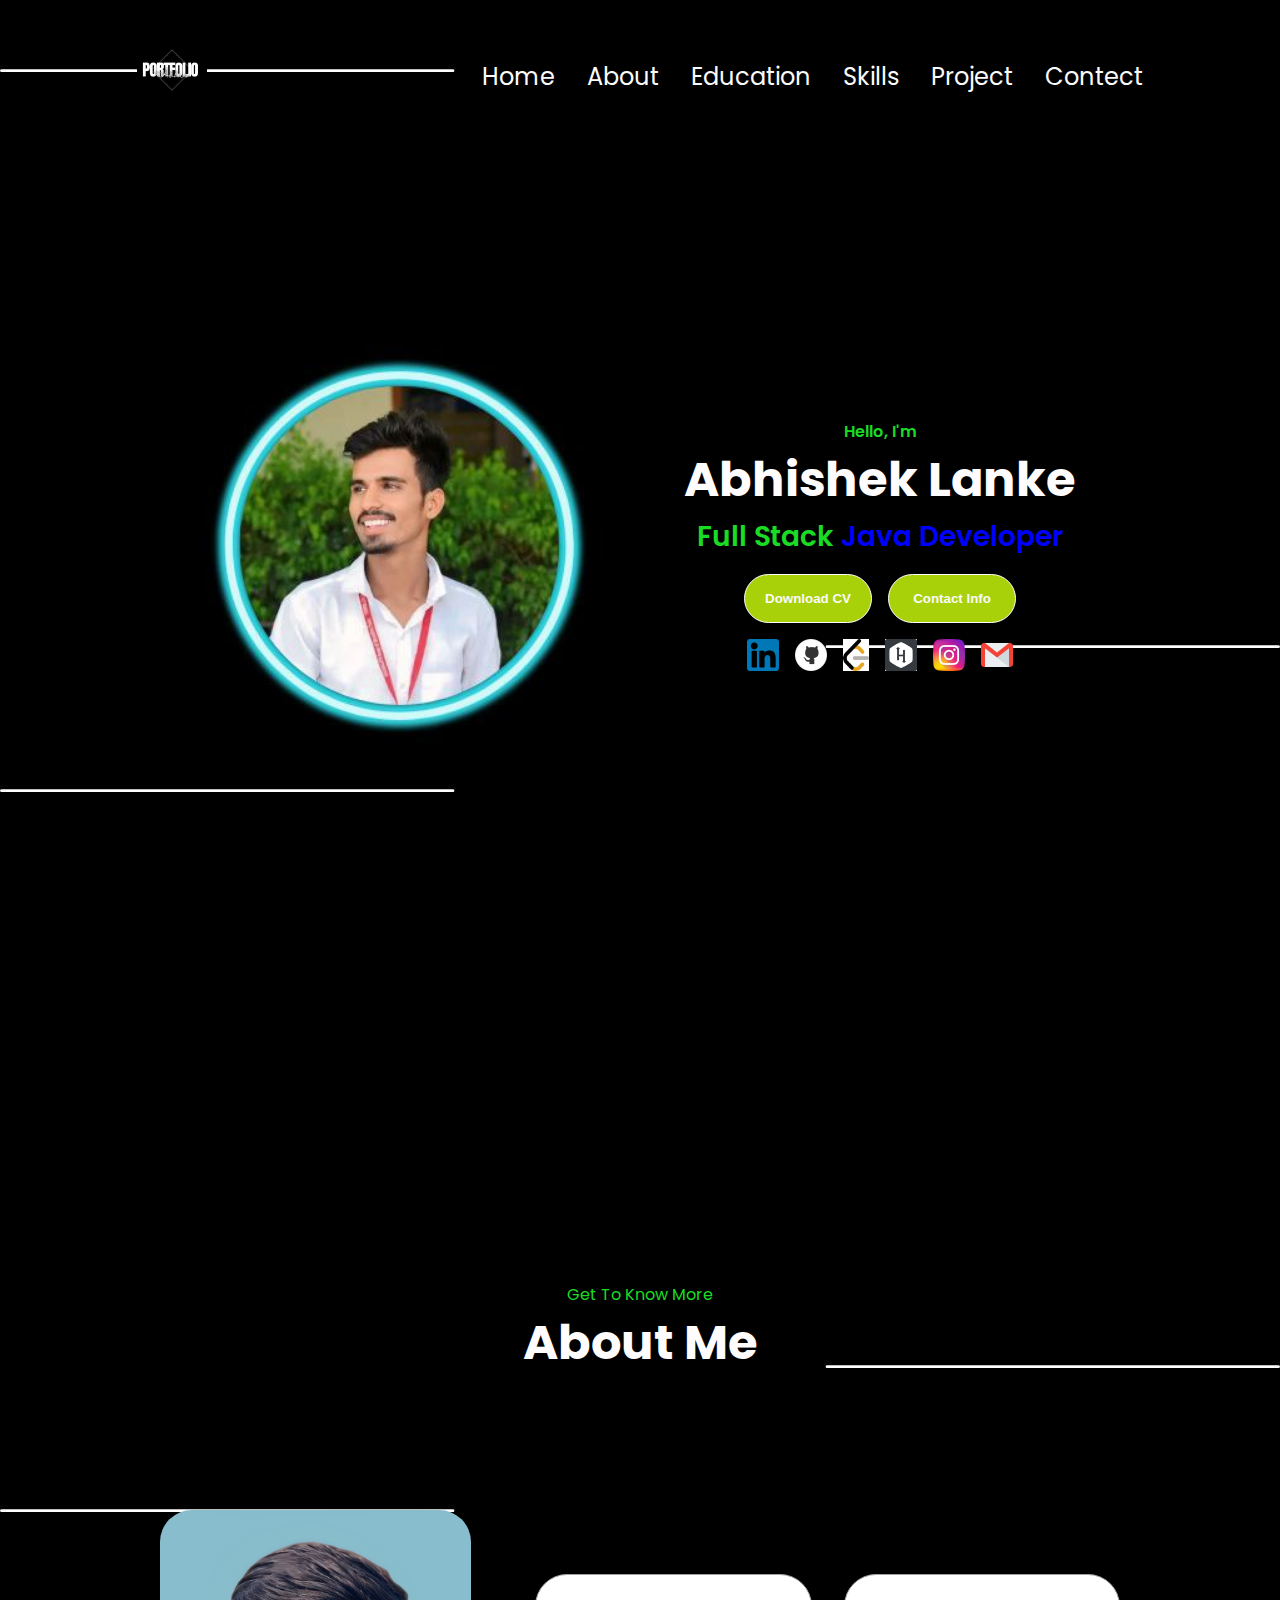
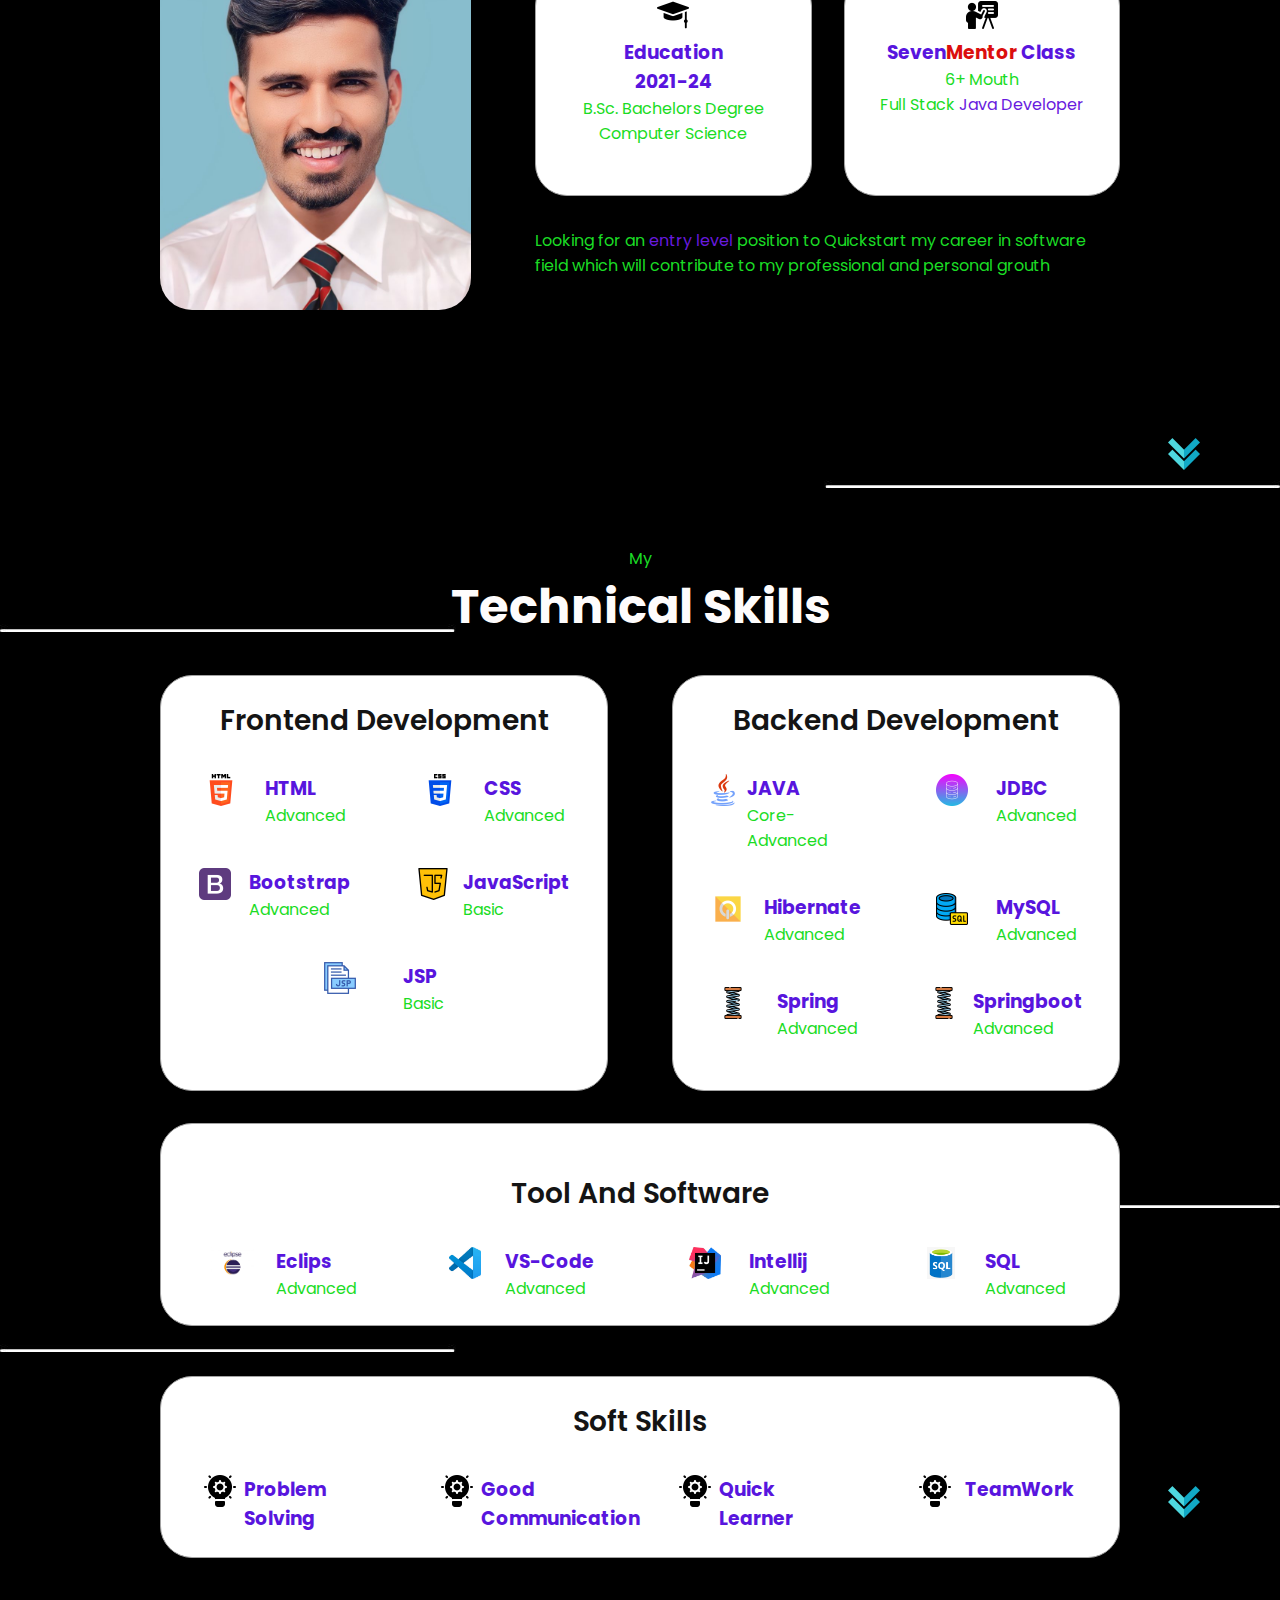
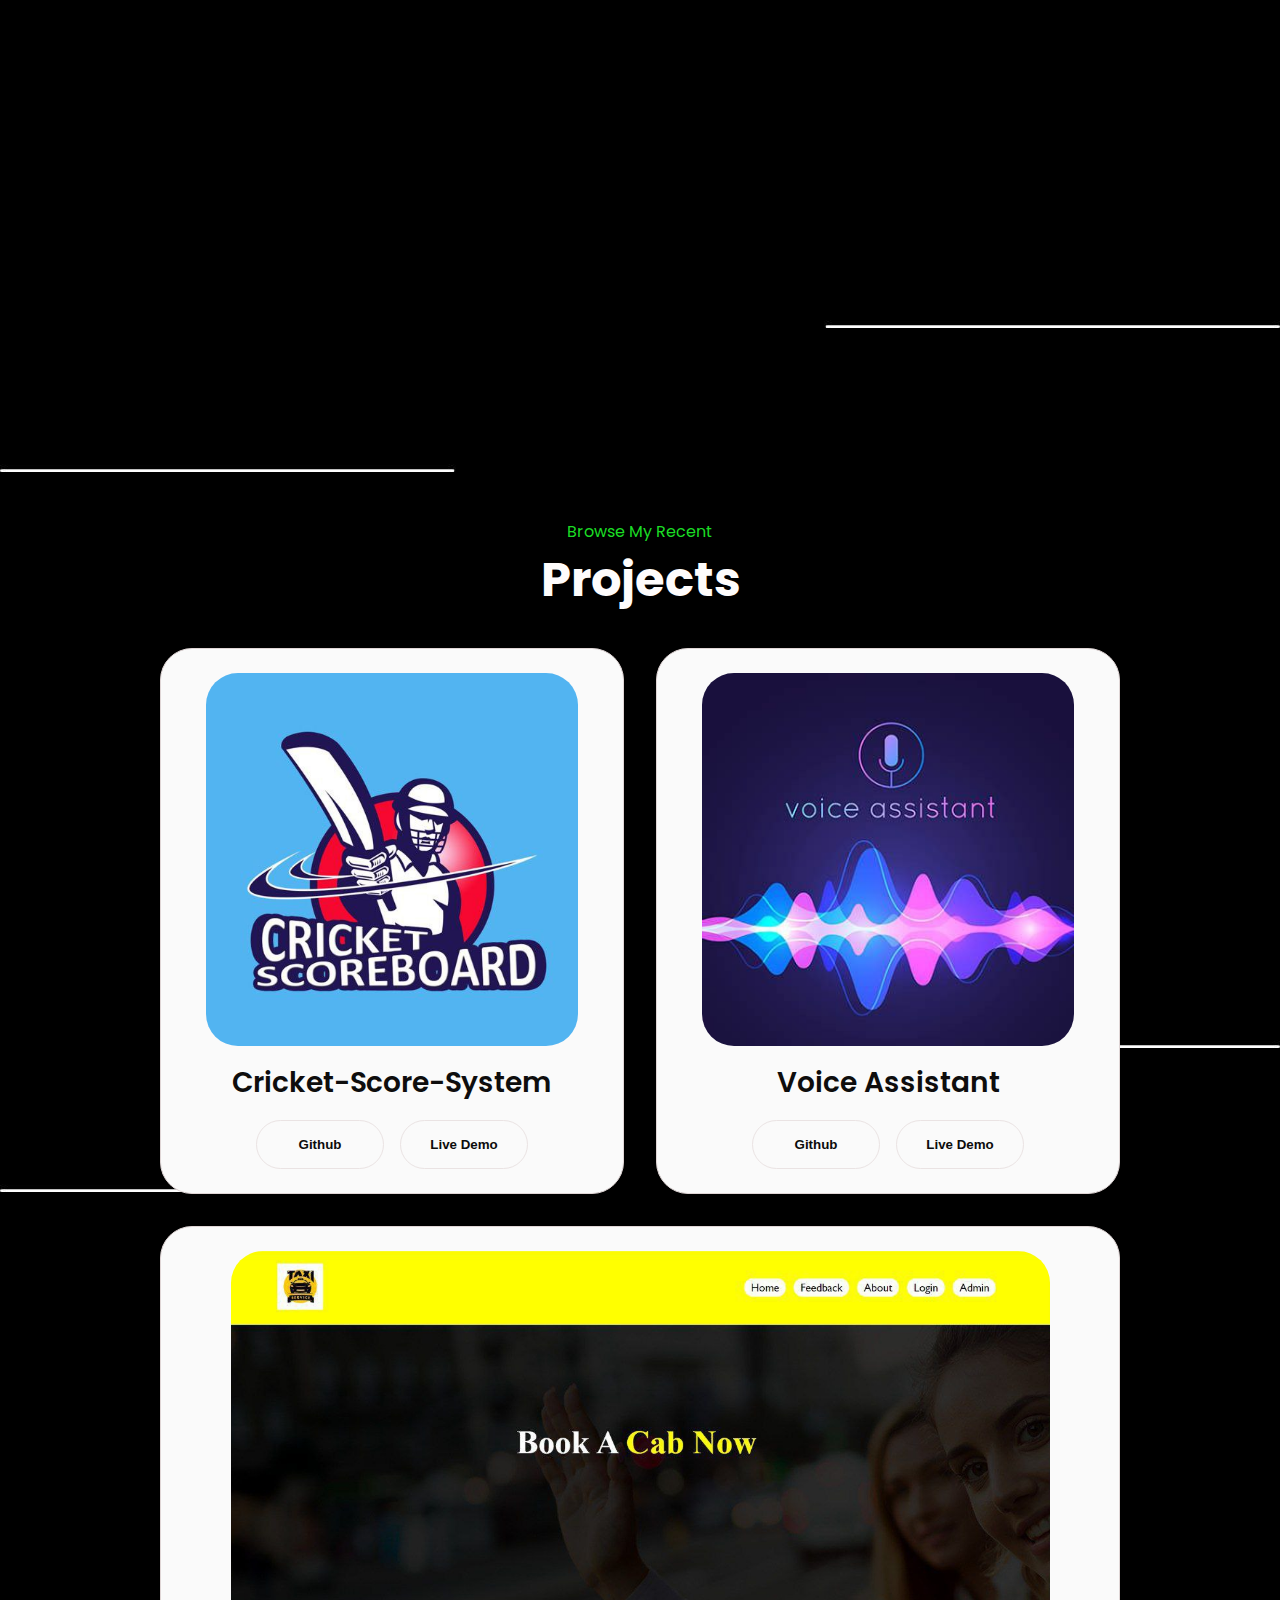
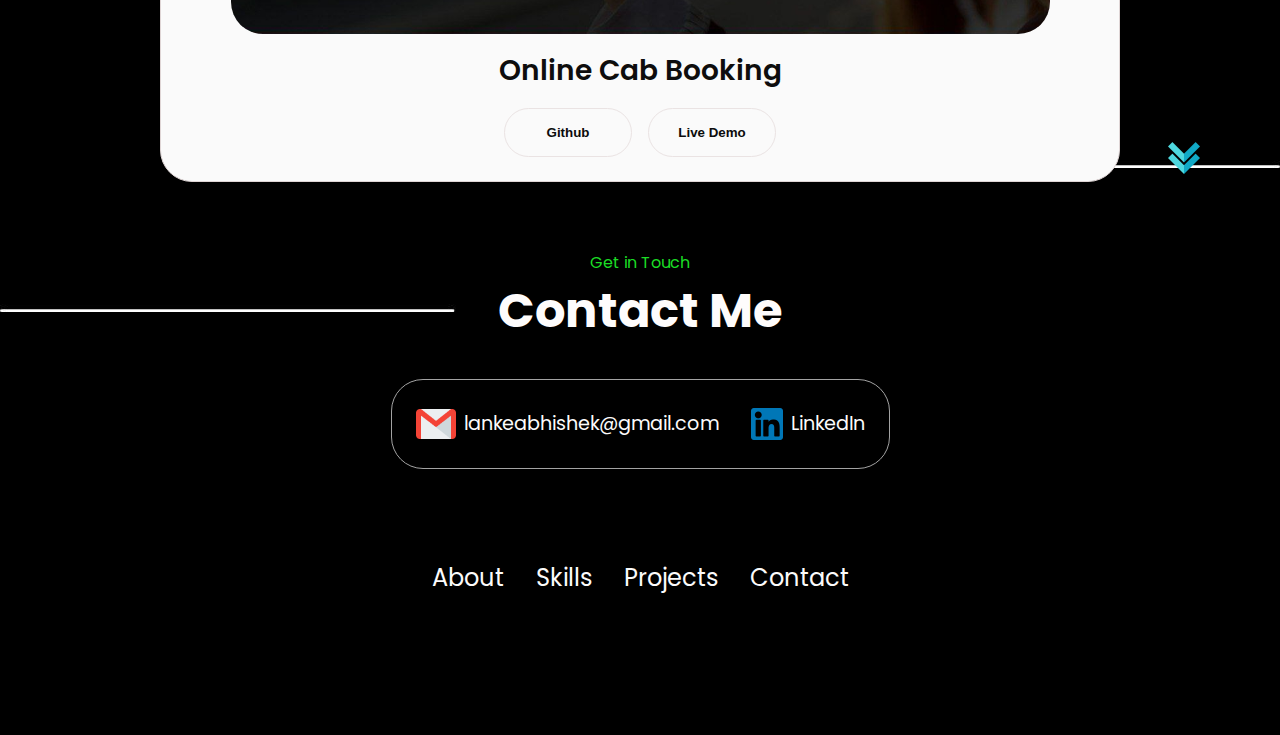
==== index.html @ 47c34262 "Add files via upload" ====
<!DOCTYPE html>
<html lang="en">
<head>
    <meta charset="UTF-8" />
    <meta name="viewport" content="width=device-width, initial-scale=1.0">
    <link rel="stylesheet" href="style.css" />
    <link rel="stylesheet" href="style2.css" />
    <link rel="shortcut icon" href="./assets/logo.jpg" type="img/x-icon">
    <title>Abhishek Lanke Portfolio</title>

</head>
<body>
    <nav id="desktop-nav">
        <div class="logo"><a href="#" id="logo"><img src="./assets/logo.jpg" width="70px"></a></div>
        <div>
          <ul class="nav-links">
            <li><a href="#home">Home</a></li>
            <li><a href="#about">About</a></li>
            <li><a href="#about">Education</a></li>
            <li><a href="#experience">Skills</a></li>
            <li><a href="#projects">Project</a></li>
            <li><a href="#contact">Contect</a></li>
          </ul>
        </div>
      </nav>
      <nav id="hamburger-nav">
        <div class="logo"><a href="#" id="logo"><img src="./assets/logo.jpg" width="70px"></a></div>
        <div class="hamburger-menu">
          <div class="hamburger-icon" onclick="toggleMenu()">
            <span></span>
            <span></span>
            <span></span>
          </div>
          <div class="menu-links">
            <li><a href="#about" onclick="toggleMenu()">About</a></li>
            <li><a href="#experience" onclick="toggleMenu()">Education</a></li>
            <li><a href="#experience" onclick="toggleMenu()">Skills</a></li>
            <li><a href="#projects" onclick="toggleMenu()">Project</a></li>
            <li><a href="#contact" onclick="toggleMenu()">Contect</a></li>
          </div>
        </div>
      </nav>
      <section id="profile">
        <div class="section__pic-container">
          <img src="./assets/abhi.jpg" alt="Abhishek profile picture" />
        </div>
        <div class="section__text">
          <p class="section__text__p1">Hello, I'm</p>
          <h1 class="title">Abhishek Lanke</h1>
          <p class="section__text__p2">Full Stack <span style="color: rgb(0, 0, 255);">Java Developer</span></p>
          <div class="btn-container">
            <button class="btn btn-color-1" onclick="window.open('./assets/AbhishekLankeResume.pdf')">Download CV </button>
            <button class="btn btn-color-1" onclick="location.href='./#contact'">Contact Info</button>
          </div>
          <div id="socials-container">
            <img src="./assets/linkedin.png" alt="My LinkedIn profile" class="icon" onclick="window.open('https://linkedin.com/in/abhisheklanke', '_blank');"/>
            <img src="./assets/github.png" alt="My Github profile" class="icon" onclick="window.open('https://github.com/Abhilanke', '_blank');"/>
            <img src="./assets/leed.png" alt="My Leedcode profile" class="icon" onclick="window.open('https://leetcode.com/u/Abhi_l_a_n_k_e/', '_blank');" />
            <img src="./assets/hecker.png" alt="My HeckerRank profile" class="icon" onclick="window.open('https://www.hackerrank.com/profile/lankeabhishek201', '_blank');"/>
            <img src="./assets/instagram.png" alt="My Instagram profile" class="icon" onclick="window.open('https://www.instagram.com/abhi_l_a_n_k_e', '_blank');" />
            <img src="./assets/gmail.png" alt="My Email profile" class="icon"onclick="window.open('https://mail.google.com/', '_blank');"/>
          </div>
        </div>
      </section>
      <br><br><br><br><br><br><br><br><br><br>
      <section id="about">
        <p class="section__text__p1">Get To Know More</p>
        <h1 class="title">About Me</h1>
        <div class="section-container">
          <div class="section__pic-container">
            <img
              src="./assets/profile2.jpg"
              alt="Profile picture"
              class="about-pic"
            />
          </div>
          <div class="about-details-container">
            <div class="about-containers">
              <div class="details-container">
                <img
                  src="./assets/collage.png"
                  alt="Experience icon"
                  class="icon"
                />
                <h3>Education <br>2021-24</h3>
                <p>B.Sc. Bachelors Degree<br>Computer Science</p>
                <br>
              </div>
              <div class="details-container">
                <img
                  src="./assets/class.png"
                  alt="Education icon"
                  class="icon"
                />
                <h3>Seven<span style="color: #db0e0e;">Mentor</span> Class</h3>
                <p>6+ Mouth<br />Full Stack <span style="color: #681ade;">Java Developer</span></p>
              </div>
            </div>
            <div class="text-container">
              <p>
                Looking for an <span style="color: #681ade;">entry level </span>position to Quickstart my career in software field which will
                contribute to my professional and personal grouth
              </p>
            </div>
          </div>
        </div>
        <img
          src="./assets/down-chevron.png"
          alt="Arrow icon"
          class="icon arrow"
          onclick="location.href='./#experience'"
        />
      </section>
      <section id="experience">
        <p class="section__text__p1">My</p>
        <h1 class="title">Technical Skills</h1>
        <div class="experience-details-container">
          <div class="about-containers">
            <div class="details-container">
              <h2 class="experience-sub-title">Frontend Development</h2>
              <div class="article-container">
                <article>
                  <img
                    src="./assets/html-5.png"
                    alt="Experience icon"
                    class="icon"
                  />
                  <div>
                    <h3>HTML</h3>
                    <p>Advanced</p>
                  </div>
                </article>
                <article>
                  <img
                    src="./assets/css-3.png"
                    alt="Experience icon"
                    class="icon"
                  />
                  <div>
                    <h3>CSS</h3>
                    <p>Advanced</p>
                  </div>
                </article>
                <article>
                  <img
                    src="./assets/bootstrap.png"
                    alt="Experience icon"
                    class="icon"
                  />
                  <div>
                    <h3>Bootstrap</h3>
                    <p>Advanced</p>
                  </div>
                </article>
                <article>
                  <img
                    src="./assets/java-script.png"
                    alt="Experience icon"
                    class="icon"
                  />
                  <div>
                    <h3>JavaScript</h3>
                    <p>Basic</p>
                  </div>
                </article>
                <article>
                  <img
                    src="./assets/jsp.png"
                    alt="Experience icon"
                    class="icon"
                  />
                  <div>
                    <h3>JSP</h3>
                    <p>Basic</p>
                  </div>
                </article>
              </div>
              <br><br>
            </div>
            <br><br><br><br><br><br>
            
            <div class="details-container">
              <h2 class="experience-sub-title">Backend Development</h2>
              <div class="article-container">
                <article>
                  <img
                    src="./assets/java.png"
                    alt="Experience icon"
                    class="icon"
                  />
                  <div>
                    <h3>JAVA</h3>
                    <p>Core-Advanced</p>
                  </div>
                </article>
                <article>
                  <img
                    src="./assets/jdbc.png"
                    alt="Experience icon"
                    class="icon"
                  />
                  <div>
                    <h3>JDBC</h3>
                    <p>Advanced</p>
                  </div>
                </article>
                <article>
                  <img
                    src="./assets/hibernet.png"
                    alt="Experience icon"
                    class="icon"
                  />
                  <div>
                    <h3>Hibernate</h3>
                    <p>Advanced</p>
                  </div>
                </article>
                <article>
                  <img
                    src="./assets/database.png"
                    alt="Experience icon"
                    class="icon"
                  />
                  <div>
                    <h3>MySQL</h3>
                    <p>Advanced</p>
                  </div>
                </article>
                <article>
                  <img
                    src="./assets/spring (1).png"
                    alt="Experience icon"
                    class="icon"
                  />
                  <div>
                    <h3>Spring</h3>
                    <p>Advanced</p>
                  </div>
                </article>
                <article>
                  <img
                    src="./assets/spring (1).png"
                    alt="Experience icon"
                    class="icon"
                  />
                  <div>
                    <h3>Springboot</h3>
                    <p>Advanced</p>
                  </div>
                </article>
              </div>
            </div>
          </div>
        </div>
        
        <div class="details-container">
          <br>
          <h2 class="experience-sub-title">Tool And Software</h2>
          <div class="article-container">
            <article>
              <img
                src="./assets/eclipse5466.png"
                alt="Experience icon"
                class="icon"
              />
              <div>
                <h3>Eclips</h3>
                <p>Advanced</p>
              </div>
            </article>
            <article>
              <img
                src="./assets/vscode.png"
                alt="Experience icon"
                class="icon"
              />
              <div>
                <h3>VS-Code</h3>
                <p>Advanced</p>
              </div>
            </article>
            <article>
              <img
                src="./assets/Intellij.png"
                alt="Experience icon"
                class="icon"
              />
              <div>
                <h3>Intellij</h3>
                <p>Advanced</p>
              </div>
            </article>
            <article>
              <img
                src="./assets/sqllogo.png"
                alt="Experience icon"
                class="icon"
              />
              <div>
                <h3>SQL</h3>
                <p>Advanced</p>
              </div>
            </article>
          </div>
        </div>
        <br>
        <br>
        <div class="details-container">
          <h2 class="experience-sub-title">Soft Skills</h2>
          <div class="article-container">
            <article>
              <img
              src="./assets/solution.png"
              alt="Experience icon"
              class="icon"
            />
              <div>
                <h3>Problem Solving</h3>
                
              </div>
            </article>
            <article>
              <img
              src="./assets/solution.png"
              alt="Experience icon"
              class="icon"
            />
              <div>
                <h3>Good Communication</h3>
                
              </div>
            </article>
            <article>
              <img
              src="./assets/solution.png"
              alt="Experience icon"
              class="icon"
            />
              <div>
                <h3>Quick Learner</h3>
                
              </div>
            </article>
            <article>
              <img
              src="./assets/solution.png"
              alt="Experience icon"
              class="icon"
            />
              <div>
                <h3>TeamWork</h3>
               
              </div>
            </article>
          </div>
        </div>
      </div>
    </div>
    <img
          src="./assets/down-chevron.png"
          alt="Arrow icon"
          class="icon arrow"
          onclick="location.href='./#projects'"
        />
      </section>
      <br><br><br>
      <section id="projects">
        <br><br><br><br><br><br><br><br><br><br><br><br><br><br><br><br><br><br>
        <p class="section__text__p1">Browse My Recent</p>
        <h1 class="title">Projects</h1>
        <div class="experience-details-container">
          <div class="about-containers">
            <div class="details-container color-container">
              <div class="article-container">
                <img
                  src="./assets/cricket.png"
                  alt="Project 1"
                  class="project-img"
                />
              </div>
              <h2 class="experience-sub-title project-title">Cricket-Score-System</h2>
              <div class="btn-container">
                <button
                  class="btn btn-color-2 project-btn"
                  onclick="location.href='https://github.com/Abhilanke/Cricket-Score-System'"
                >
                  Github
                </button>
                <button
                  class="btn btn-color-2 project-btn"
                  onclick="location.href='https://github.com/Abhilanke/Cricket-Score-System'"
                >
                  Live Demo
                </button>
              </div>
            </div>
            <div class="details-container color-container">
              <div class="article-container">
                <img
                  src="./assets/assistance.png"
                  alt="Project 2"
                  class="project-img"
                />
              </div>
              <h2 class="experience-sub-title project-title">Voice Assistant</h2>
              <div class="btn-container">
                <button
                  class="btn btn-color-2 project-btn"
                  onclick="location.href='https://github.com/Abhilanke/Voice-Assistance-Project'"
                >
                  Github
                </button>
                <button
                  class="btn btn-color-2 project-btn"
                  onclick="location.href='https://github.com/Abhilanke/Voice-Assistance-Project'"
                >
                  Live Demo
                </button>
              </div>
            </div>
            <div class="details-container color-container">
              <div class="article-container">
                <img
                  src="./assets/cab.png"
                  alt="Project 3"
                  class="project-img"
                />
              </div>
              <h2 class="experience-sub-title project-title">Online Cab Booking</h2>
              <div class="btn-container">
                <button
                  class="btn btn-color-2 project-btn"
                  onclick="location.href='https://github.com/Abhilanke/onlinecabbooking'"
                >
                  Github
                </button>
                <button
                  class="btn btn-color-2 project-btn"
                  onclick="location.href='https://abhilanke.github.io/onlinecabbooking/'"
                >
                  Live Demo
                </button>
              </div>
            </div>
          </div>
        </div>
        <img
          src="./assets/down-chevron.png"
          alt="Arrow icon"
          class="icon arrow"
          onclick="location.href='./#contact'"
        />
      </section>
      <section id="contact">
        <p class="section__text__p1">Get in Touch</p>
        <h1 class="title">Contact Me</h1>
        <div class="contact-info-upper-container">
          <div class="contact-info-container">
            <img
              src="./assets/gmail.png"
              alt="Email icon"
              class="icon contact-icon email-icon"
            />
            <p><a href="mailto:lankeabhishek@gmail.com">lankeabhishek@gmail.com</a></p>
          </div>
          <div class="contact-info-container">
            <img
              src="./assets/linkedin.png"
              alt="LinkedIn icon"
              class="icon contact-icon"
            />
            <p><a href="https://linkedin.com/in/abhisheklanke" target="_blank">LinkedIn</a></p>
          </div>
        </div>
      </section>
      <footer>
        <nav>
          <div class="nav-links-container">
            <ul class="nav-links">
              <li><a href="#about">About</a></li>
              <li><a href="#experience">Skills</a></li>
              <li><a href="#projects">Projects</a></li>
              <li><a href="#contact">Contact</a></li>
            </ul>
          </div>
        </nav>
      </footer>
      <script src="script.js"></script>

    
</body>
</html>
---- style.css ----
/* GENERAL */

@import url("https://fonts.googleapis.com/css2?family=Poppins:wght@300;400;500;600&display=swap");

* {
  margin: 0;
  padding: 0;
}

body {
  font-family: "Poppins", sans-serif;
  background-image: url("/assets/first.jpg");
 
}

html {
  scroll-behavior: smooth;
}

p {
  color: rgb(27, 220, 37);
}
h3{
  color: rgb(88, 21, 222);
}
/* TRANSITION */

a,
.btn {
  transition: all 300ms ease;
}

/* DESKTOP NAV */

nav,
.nav-links {
  display: flex;
}

nav {
  justify-content: space-around;
  align-items: center;
  height: 17vh;
}

.nav-links {
  gap: 2rem;
  list-style: none;
  font-size: 1.5rem;
}

a {
  color: rgb(252, 251, 251);
  text-decoration: none;
  text-decoration-color: white;
}

a:hover {
  color: rgb(204, 238, 14);
  text-decoration: underline;
  text-underline-offset: 1rem;
  text-decoration-color: rgb(220, 216, 216);
}

.logo {
  font-size: 2rem;
}

.logo:hover {
  cursor: default;
}

/* HAMBURGER MENU */

#hamburger-nav {
  display: none;
}

.hamburger-menu {
  position: relative;
  display: inline-block;
}

.hamburger-icon {
  display: flex;
  flex-direction: column;
  justify-content: space-between;
  height: 24px;
  width: 30px;
  cursor: pointer;
}

.hamburger-icon span {
  width: 100%;
  height: 2px;
  background-color: rgb(252, 248, 248);
  transition: all 0.3 ease-in-out;
}

.menu-links {
  position: absolute;
  top: 100%;
  right: 0;
  background-color: white;
  width: fit-content;
  max-height: 0;
  overflow: hidden;
  transition: all 0.3 ease-in-out;
}

.menu-links a {
  display: block;
  padding: 10px;
  text-align: center;
  font-size: 1.5rem;
  color: rgb(18, 18, 18);
  text-decoration: none;
  transition: all 0.3 ease-in-out;
}

.menu-links li {
  list-style: none;
}

.menu-links.open {
  max-height: 300px;
}

.hamburger-icon.open span:first-child {
  transform: rotate(45deg) translate(10px, 5px);
}

.hamburger-icon.open span:nth-child(2) {
  opacity: 0;
}

.hamburger-icon.open span:last-child {
  transform: rotate(-45deg) translate(10px, -5px);
}

.hamburger-icon span:first-child {
  transform: none;
}

.hamburger-icon span:first-child {
  opacity: 1;
}

.hamburger-icon span:first-child {
  transform: none;
}

/* SECTIONS */

section {
  padding-top: 4vh;
  height: 96vh;
  margin: 0 10rem;
  box-sizing: border-box;
  min-height: fit-content;
}

.section-container {
  display: flex;
}

/* PROFILE SECTION */

#profile {
  display: flex;
  justify-content: center;
  gap: 5rem;
  height: 80vh;
}

.section__pic-container {
  display: flex;
  height: 400px;
  width: 400px;
  margin: auto 0;
}

.section__text {
  align-self: center;
  text-align: center;
}

.section__text p {
  font-weight: 600;
}

.section__text__p1 {
  text-align: center;
}

.section__text__p2 {
  font-size: 1.75rem;
  margin-bottom: 1rem;
}

.title {
  font-size: 3rem;
  text-align: center;
  color: #fefcfc;
}

#socials-container {
  display: flex;
  justify-content: center;
  margin-top: 1rem;
  gap: 1rem;
}

/* ICONS */

.icon {
  cursor: pointer;
  height: 2rem;
}

/* BUTTONS */

.btn-container {
  display: flex;
  justify-content: center;
  gap: 1rem;
}

.btn {
  font-weight: 600;
  transition: all 300ms ease;
  padding: 1rem;
  width: 8rem;
  border-radius: 2rem;
}

.btn-color-1,
.btn-color-2 {
  border: rgb(254, 253, 253) 0.1rem solid;
}

.btn-color-1:hover,
.btn-color-2:hover {
  cursor: pointer;
}

.btn-color-1,
.btn-color-2:hover {
  background: rgb(169, 209, 10);
  color: rgb(251, 250, 250);
}

.btn-color-1:hover {
  background: rgb(237, 231, 231);
}

.btn-color-2 {
  background: none;
}

.btn-color-2:hover {
  border: rgb(255, 255, 255) 0.1rem solid;
}

.btn-container {
  gap: 1rem;
}

/* ABOUT SECTION */

#about {
  position: relative;
}

.about-containers {
  gap: 2rem;
  margin-bottom: 2rem;
  margin-top: 2rem;
}

.about-details-container {
  justify-content: center;
  flex-direction: column;
}

.about-containers,
.about-details-container {
  display: flex;
}

.about-pic {
  border-radius: 2rem;
}

.arrow {
  position: absolute;
  right: -5rem;
  bottom: 2.5rem;
}

.details-container {
  padding: 1.5rem;
  flex: 1;
  background: white;
  border-radius: 2rem;
  border: rgb(237, 217, 217) 0.1rem solid;
  border-color: rgb(163, 163, 163);
  text-align: center;
}

.section-container {
  gap: 4rem;
  height: 80%;
}

.section__pic-container {
  height: 400px;
  width: 400px;
  margin: auto 0;
}

/* EXPERIENCE SECTION */

#experience {
  position: relative;
}

.experience-sub-title {
  color: rgb(20, 20, 20);
  font-weight: 600;
  font-size: 1.75rem;
  margin-bottom: 2rem;
}

.experience-details-container {
  display: flex;
  justify-content: center;
  flex-direction: column;
}

.article-container {
  display: flex;
  text-align: initial;
  flex-wrap: wrap;
  flex-direction: row;
  gap: 2.5rem;
  justify-content: space-around;
}

article {
  display: flex;
  width: 10rem;
  justify-content: space-around;
  gap: 0.5rem;
}

article .icon {
  cursor: default;
}

/* PROJECTS SECTION */

#projects {
  position: relative;
}

.color-container {
  border-color: rgb(223, 213, 213);
  background: rgb(250, 250, 250);
}

.project-img {
  border-radius: 2rem;
  width: 90%;
  height: 90%;
}

.project-title {
  margin: 1rem;
  color: rgb(14, 13, 13);
}

.project-btn {
  color: rgb(12, 12, 12);
  border-color: rgb(234, 227, 227);
}

/* CONTACT */

#contact {
  display: flex;
  justify-content: center;
  flex-direction: column;
  height: 70vh;
}

.contact-info-upper-container {
  display: flex;
  justify-content: center;
  border-radius: 2rem;
  border: rgb(244, 237, 237) 0.1rem solid;
  border-color: rgb(163, 163, 163);
  background: (250, 250, 250);
  margin: 2rem auto;
  padding: 0.5rem;
}

.contact-info-container {
  display: flex;
  align-items: center;
  justify-content: center;
  gap: 0.5rem;
  margin: 1rem;
}

.contact-info-container p {
  font-size: larger;
}

.contact-icon {
  cursor: default;
}

.email-icon {
  height: 2.5rem;
}

/* FOOTER SECTION */

footer {
  height: 26vh;
  margin: 0 1rem;
}

footer p {
  text-align: center;
}
---- style2.css ----
@media screen and (max-width: 1400px) {
  #profile {
    height: 83vh;
    margin-bottom: 6rem;
  }
  .about-containers {
    flex-wrap: wrap;
  }
  #contact,
  #projects {
    height: fit-content;
  }
}

@media screen and (max-width: 1200px) {
  #desktop-nav {
    display: none;
  }
  #hamburger-nav {
    display: flex;
  }
  #experience,
  .experience-details-container {
    margin-top: 2rem;
  }
  #profile,
  .section-container {
    display: block;
  }
  .arrow {
    display: none;
  }
  section,
  .section-container {
    height: fit-content;
  }
  section {
    margin: 0 5%;
  }
  .section__pic-container {
    width: 275px;
    height: 275px;
    margin: 0 auto 2rem;
  }
  .about-containers {
    margin-top: 0;
  }
}

@media screen and (max-width: 600px) {
  #contact,
  footer {
    height: 40vh;
  }
  #profile {
    height: 83vh;
    margin-bottom: 0;
  }
  article {
    font-size: 1rem;
  }
  footer nav {
    height: fit-content;
    margin-bottom: 2rem;
  }
  .about-containers,
  .contact-info-upper-container,
  .btn-container {
    flex-wrap: wrap;
  }
  .contact-info-container {
    margin: 0;
  }
  .contact-info-container p,
  .nav-links li a {
    font-size: 1rem;
  }
  .experience-sub-title {
    font-size: 1.25rem;
  }
  .logo {
    font-size: 1.5rem;
  }
  .nav-links {
    flex-direction: column;
    gap: 0.5rem;
    text-align: center;
  }
  .section__pic-container {
    width: auto;
    height: 46vw;
    justify-content: center;
  }
  .section__text__p2 {
    font-size: 1.25rem;
  }
  .title {
    font-size: 2rem;
  }
  .text-container {
    text-align: justify;
  }
}
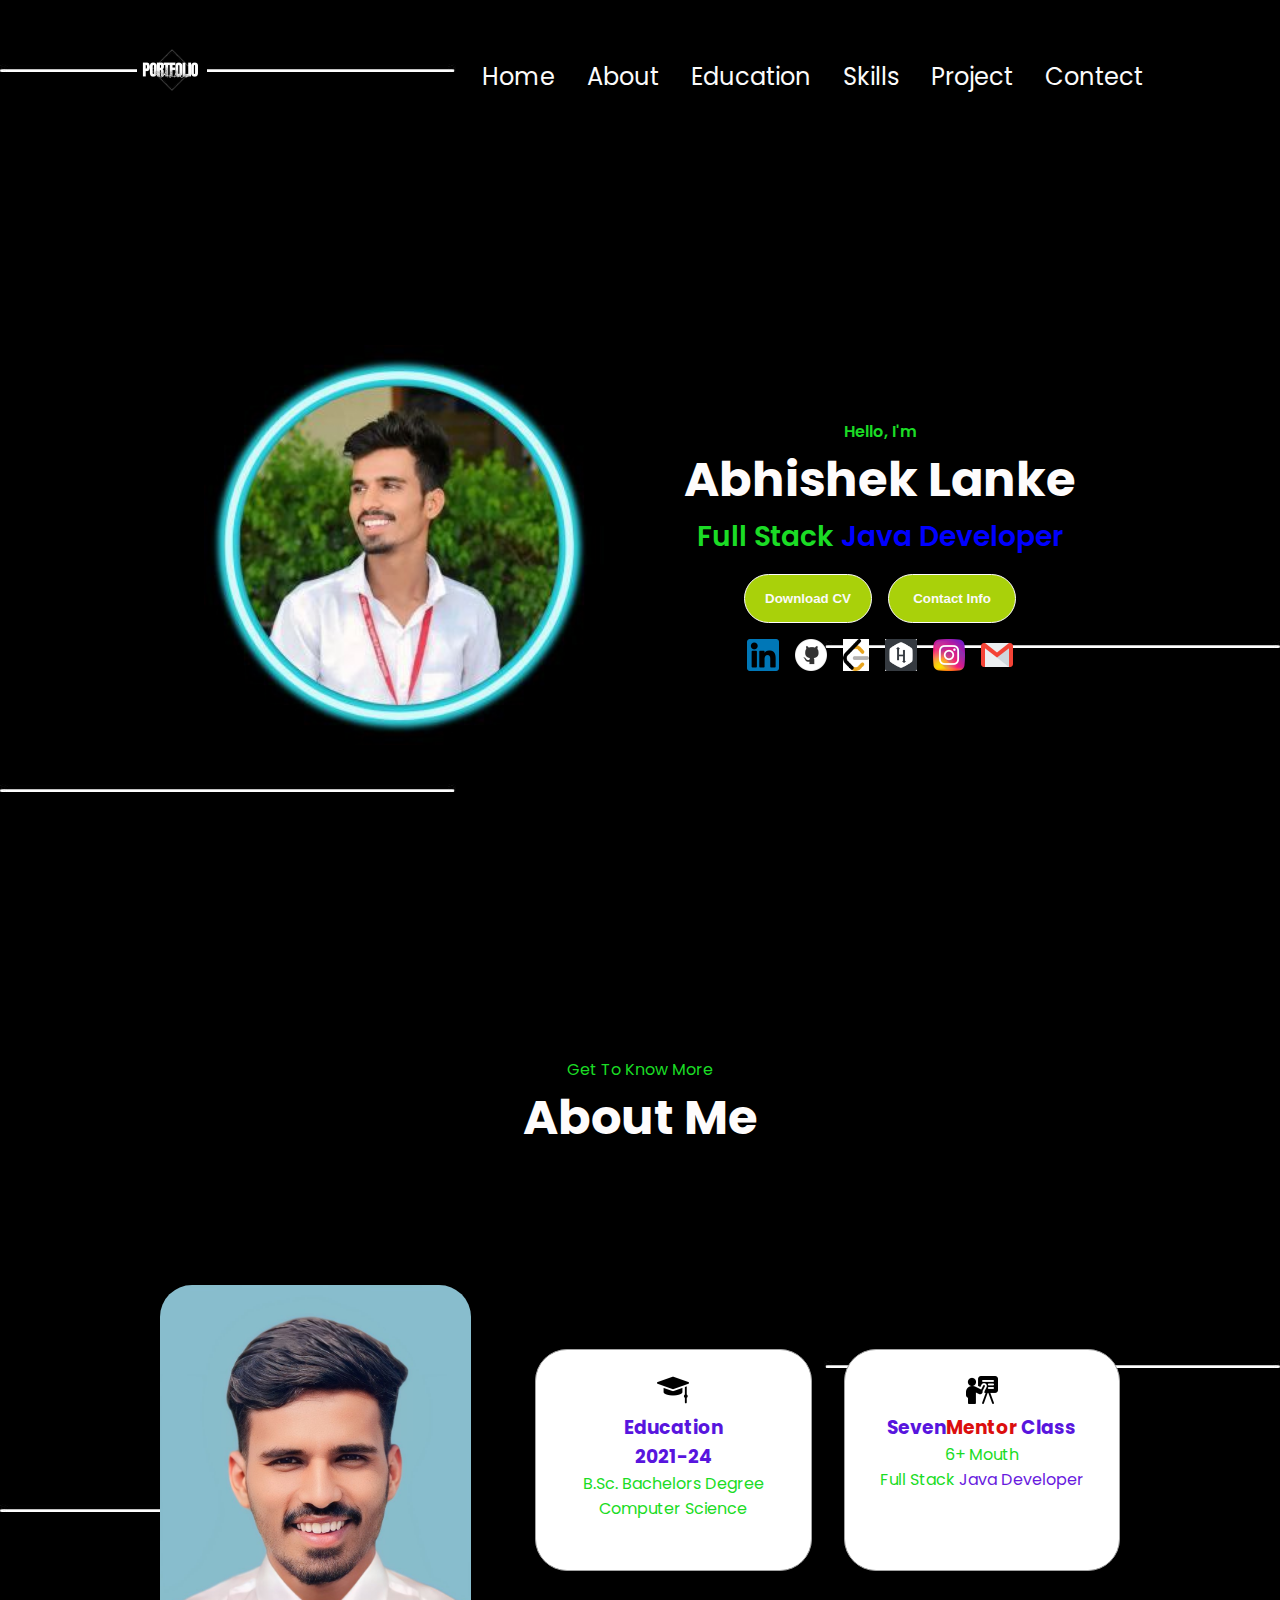
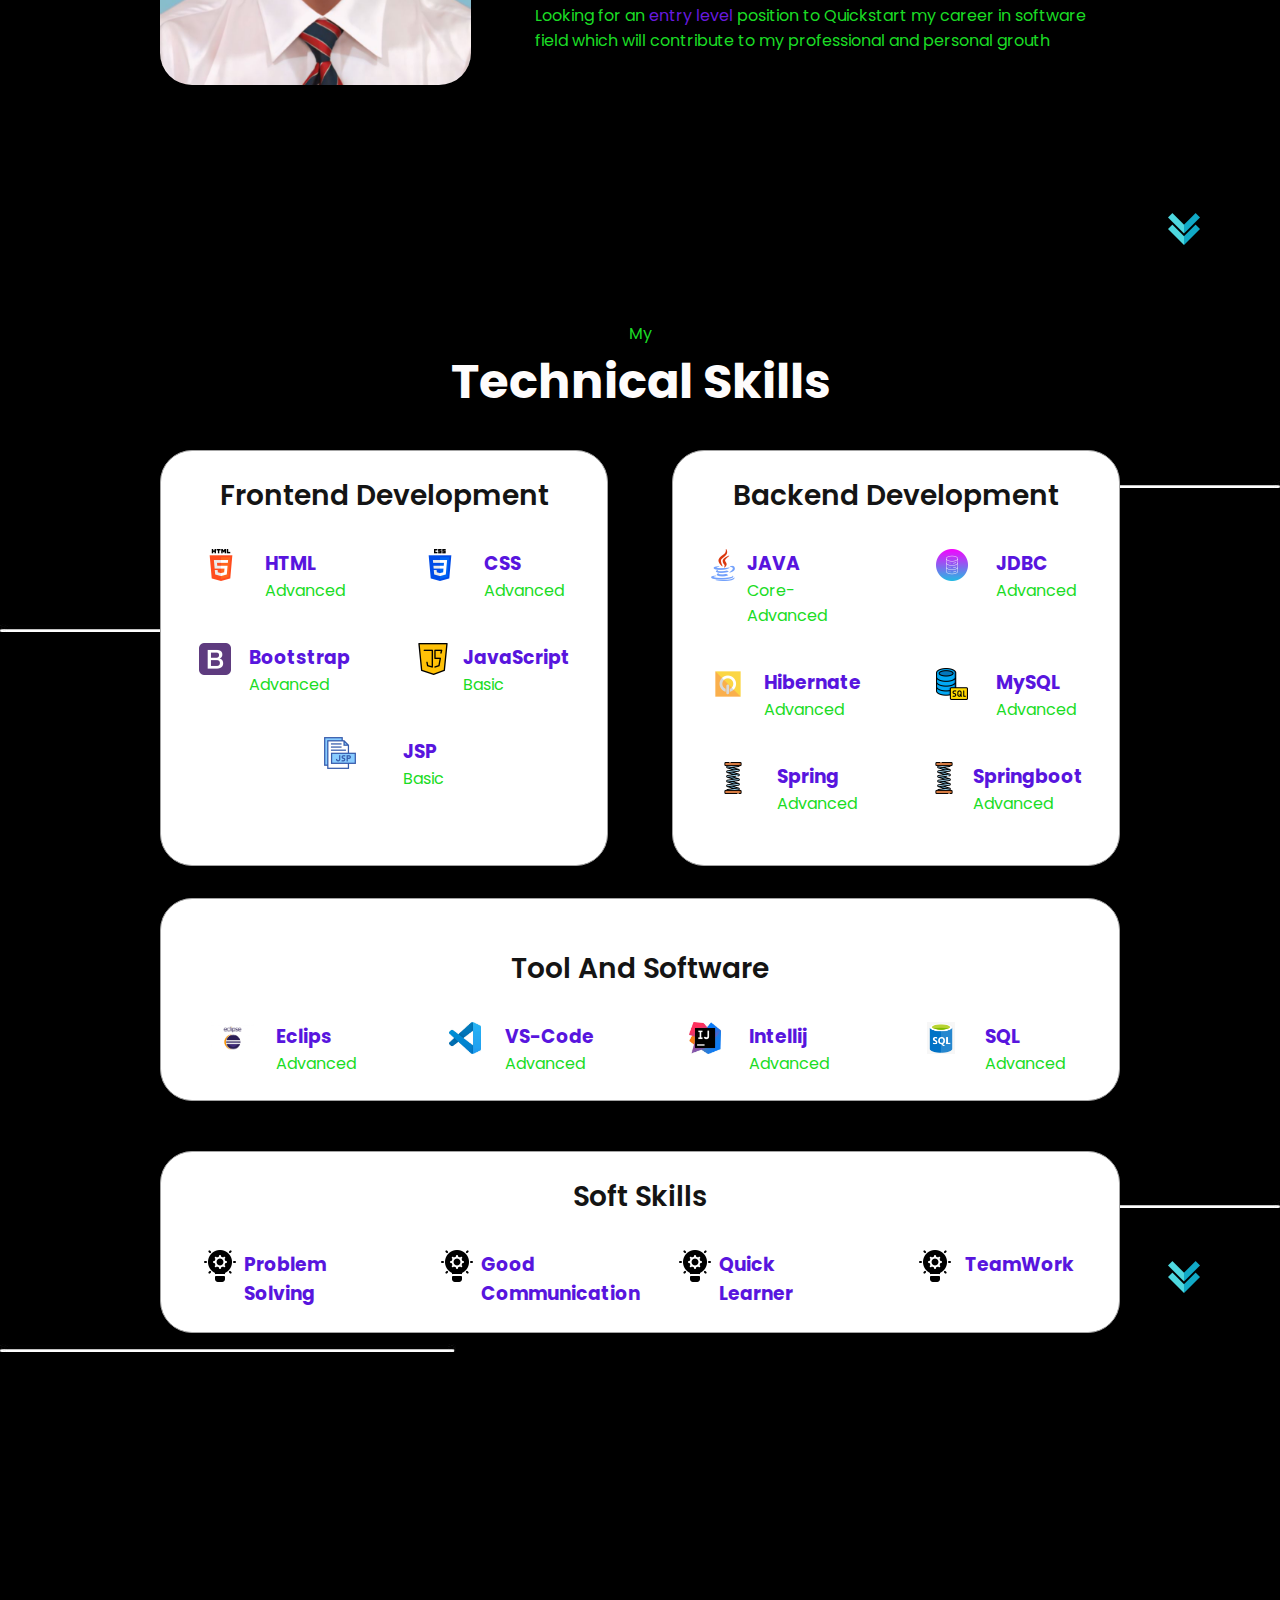
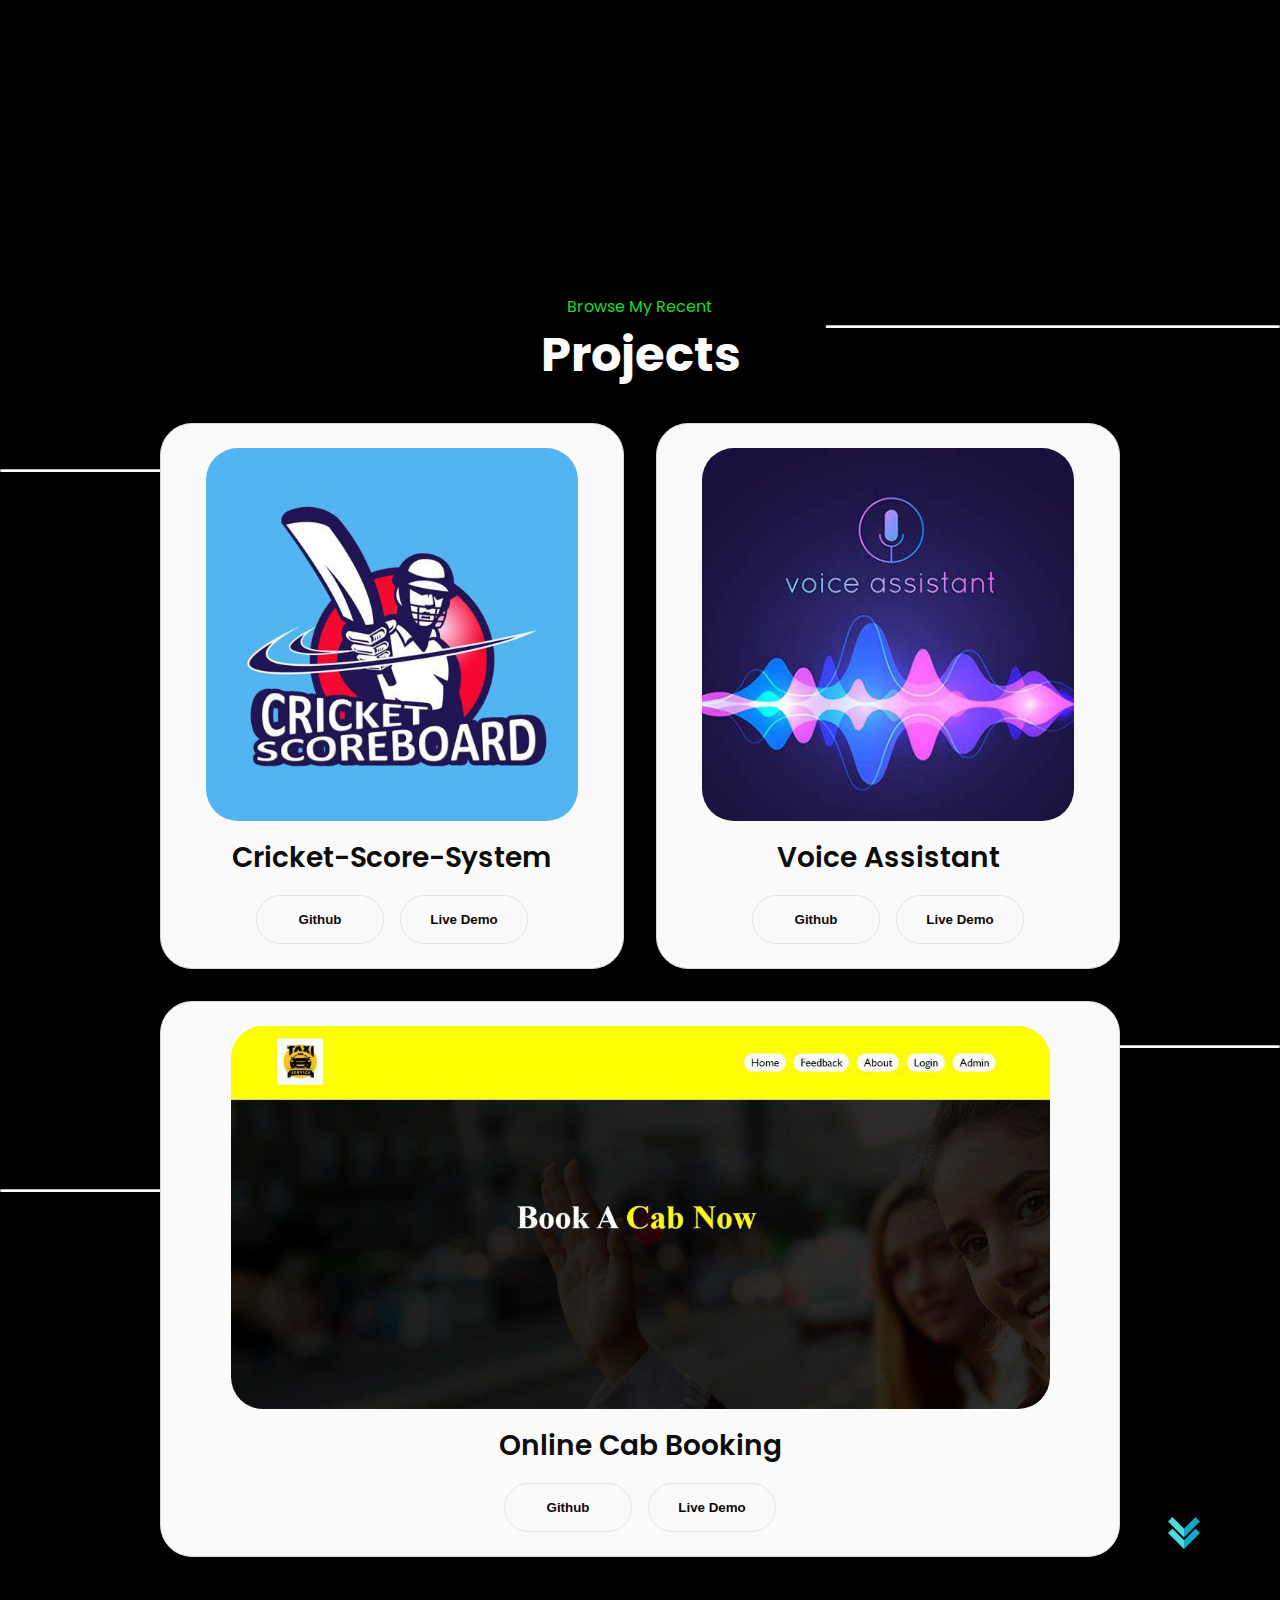
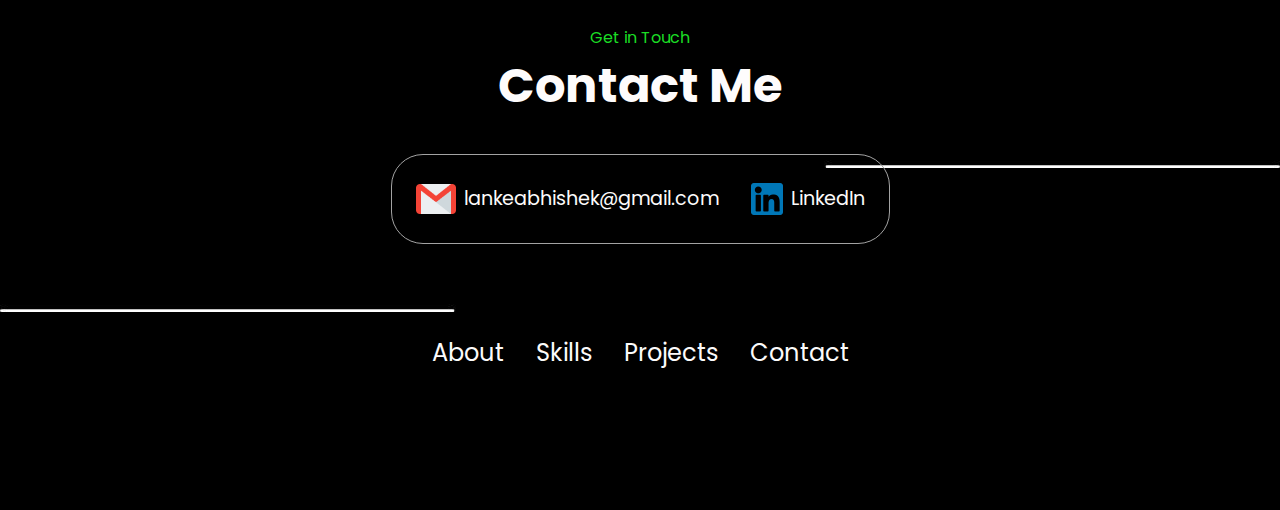
==== commit cf5d5c82: "Update index.html" ====
--- a/index.html
+++ b/index.html
@@ -62,7 +62,7 @@
           </div>
         </div>
       </section>
-      <br><br><br><br><br><br><br><br><br><br>
+      <br>
       <section id="about">
         <p class="section__text__p1">Get To Know More</p>
         <h1 class="title">About Me</h1>
@@ -489,4 +489,4 @@
 
     
 </body>
-</html>+</html>
--- a/style.css
+++ b/style.css
@@ -9,7 +9,8 @@
 
 body {
   font-family: "Poppins", sans-serif;
-  background-image: url("/assets/first.jpg");
+  background-image: url("./assets/first.jpg");
+   background-color: black;
  
 }
 
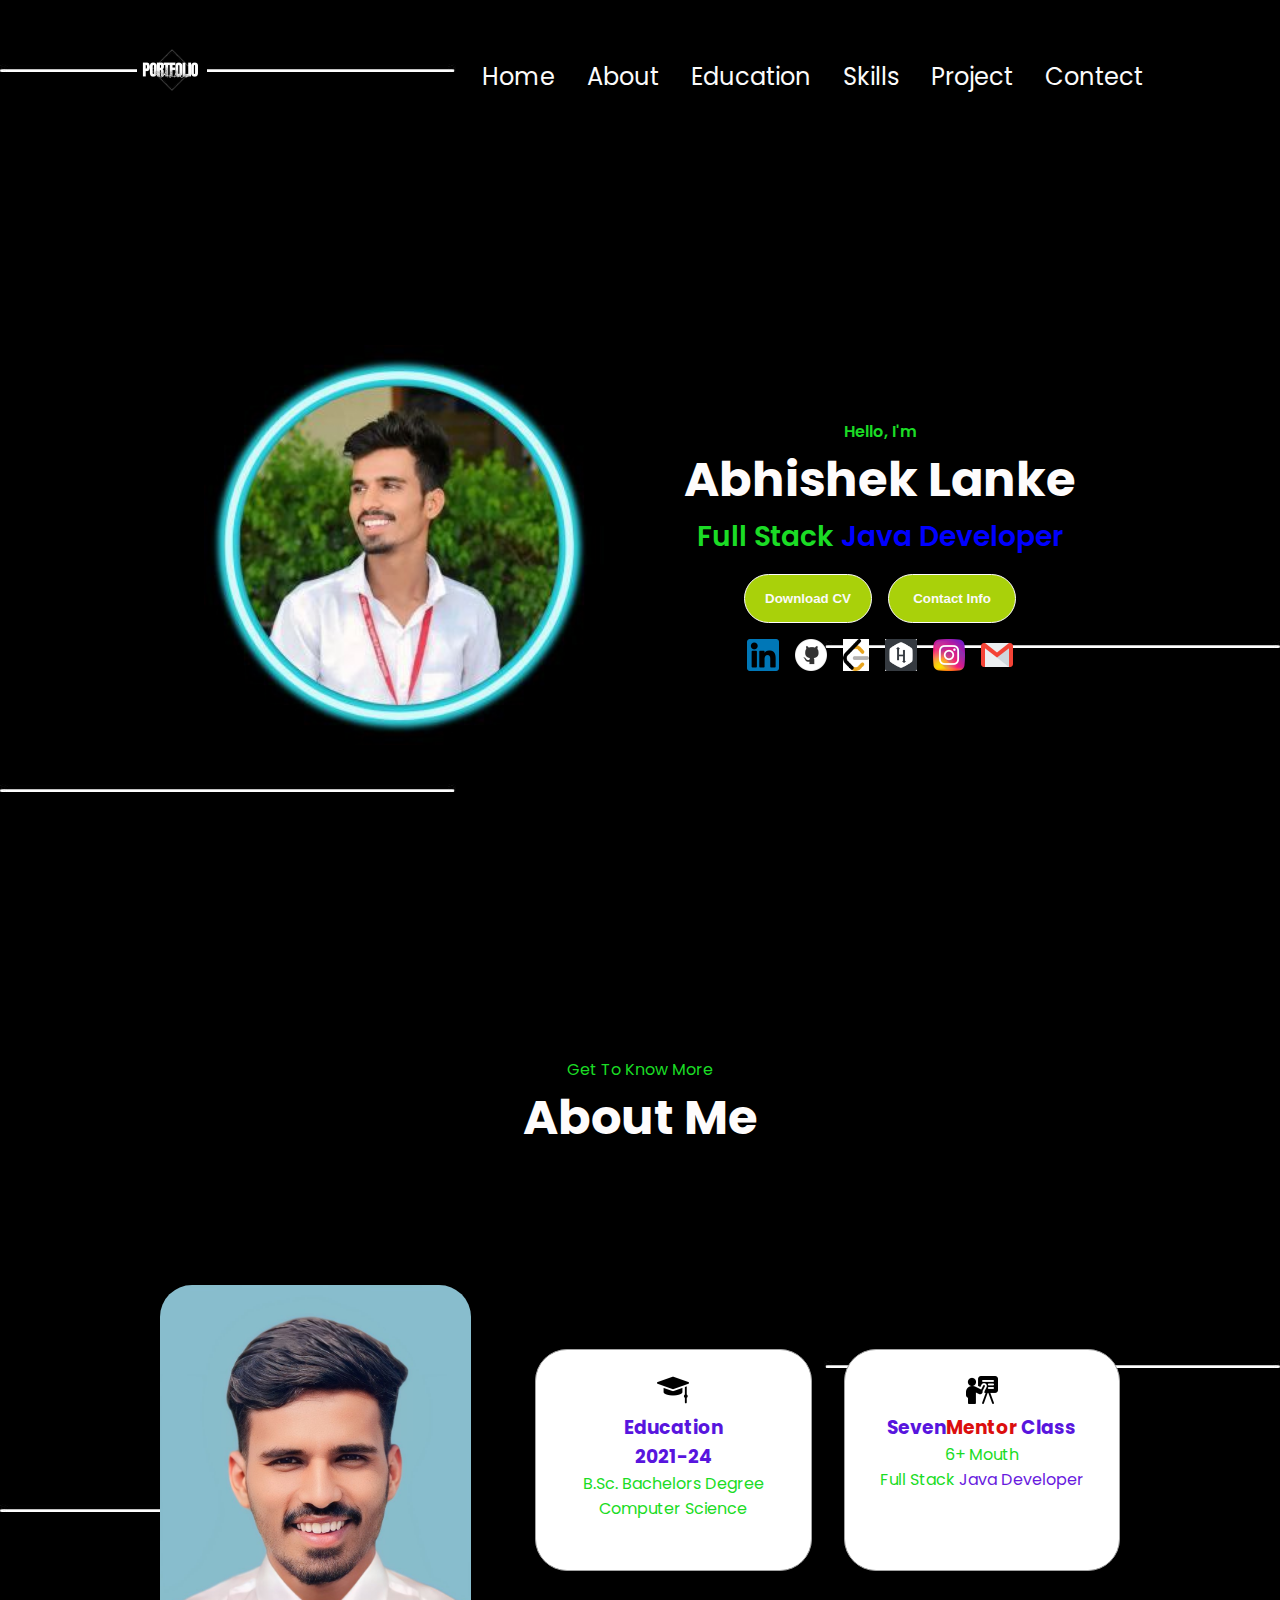
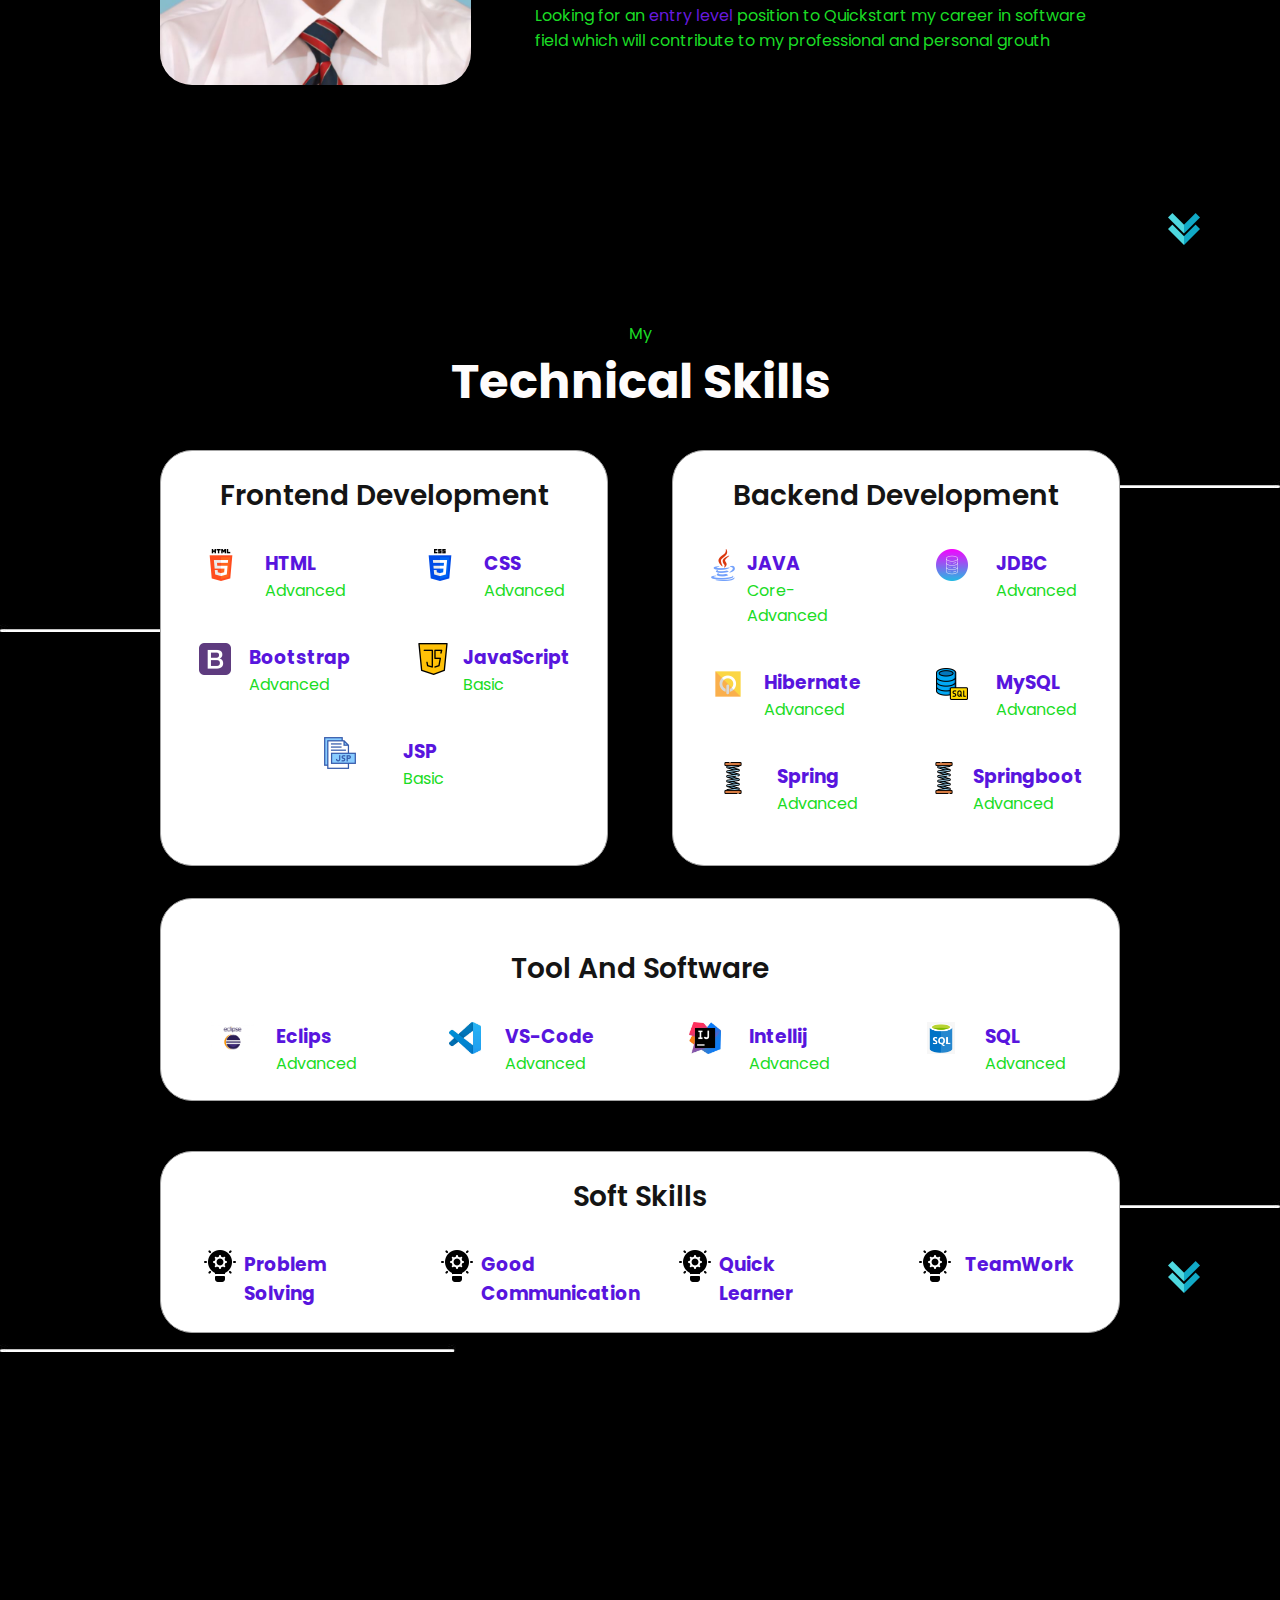
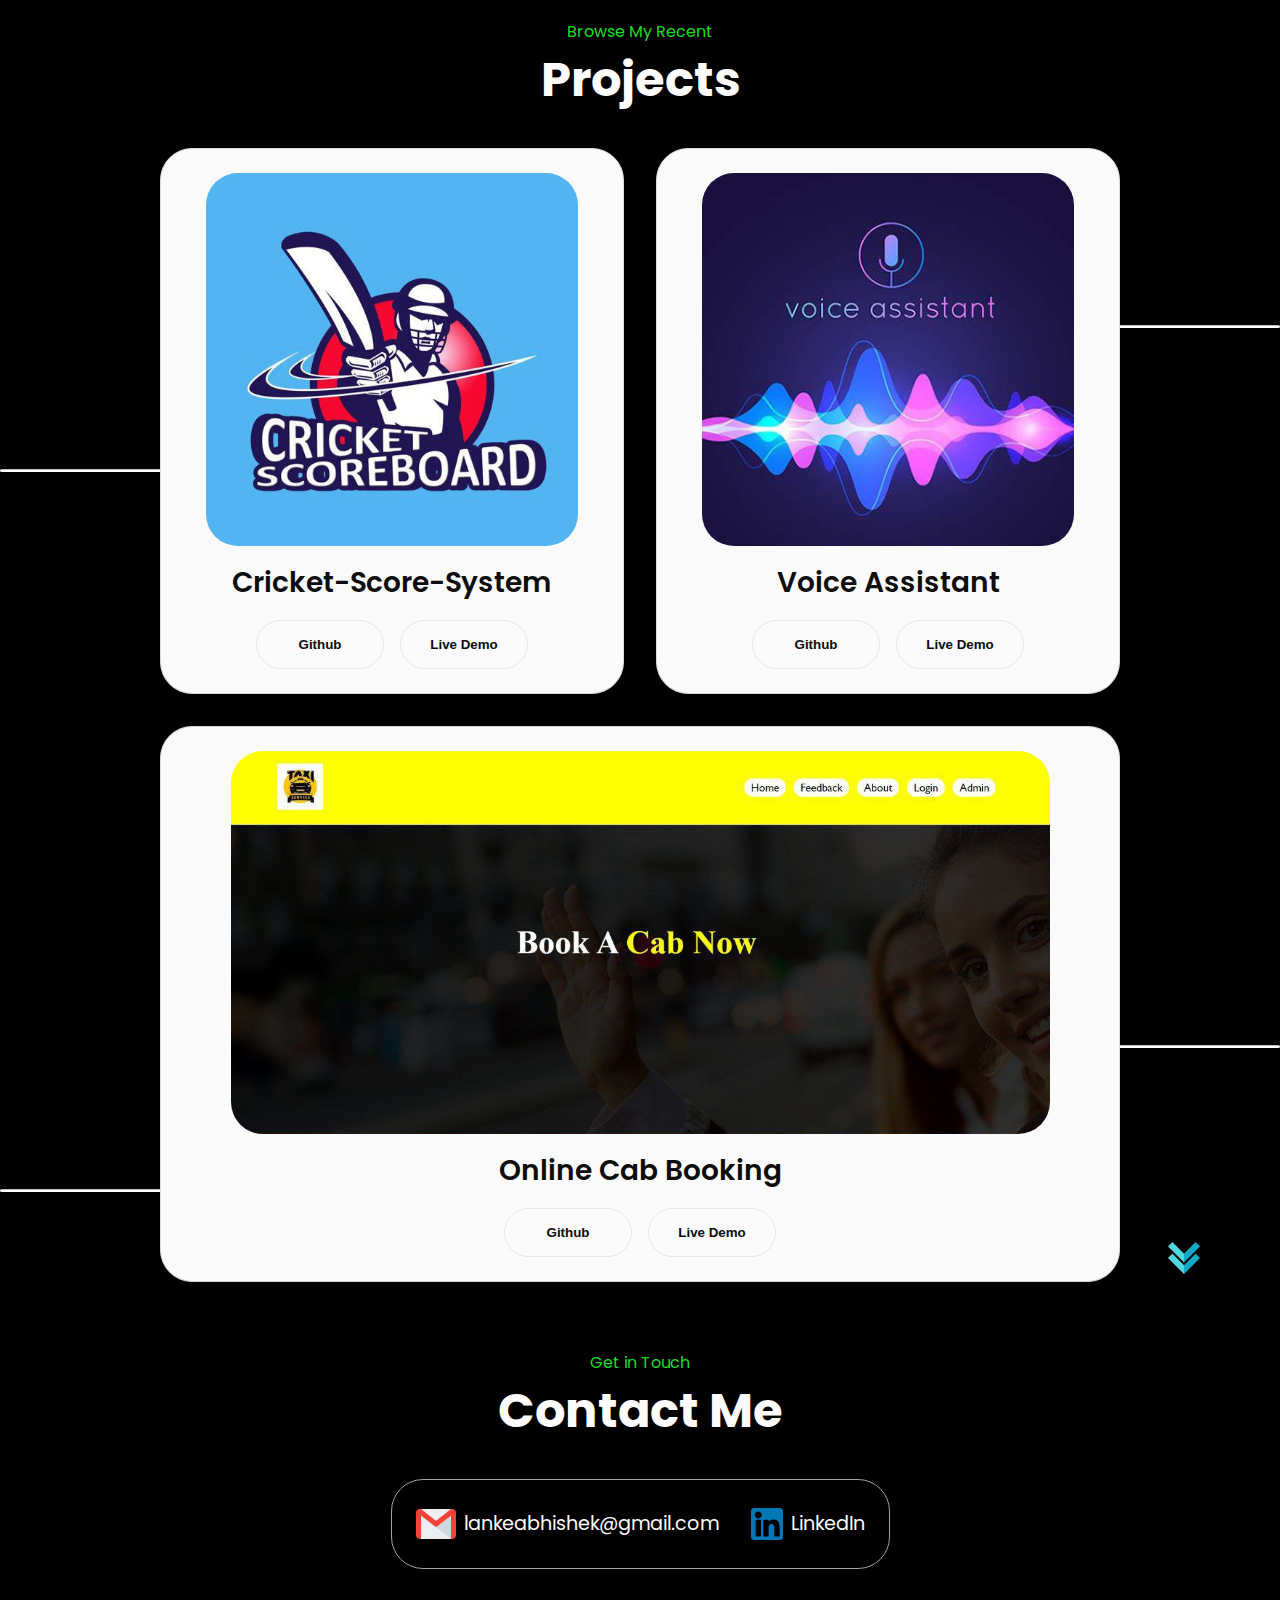
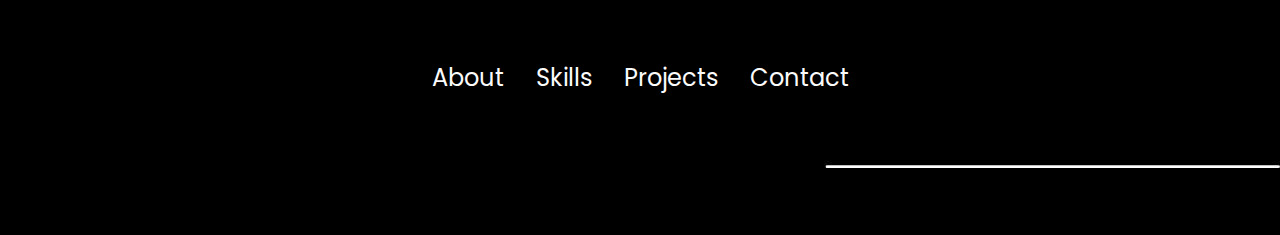
==== commit 4668ec65: "Update index.html" ====
--- a/index.html
+++ b/index.html
@@ -365,7 +365,7 @@
       </section>
       <br><br><br>
       <section id="projects">
-        <br><br><br><br><br><br><br><br><br><br><br><br><br><br><br><br><br><br>
+        <br><br><br><br><br><br><br>
         <p class="section__text__p1">Browse My Recent</p>
         <h1 class="title">Projects</h1>
         <div class="experience-details-container">
--- a/style.css
+++ b/style.css
@@ -10,7 +10,7 @@
 body {
   font-family: "Poppins", sans-serif;
   background-image: url("./assets/first.jpg");
-   background-color: black;
+  
  
 }
 
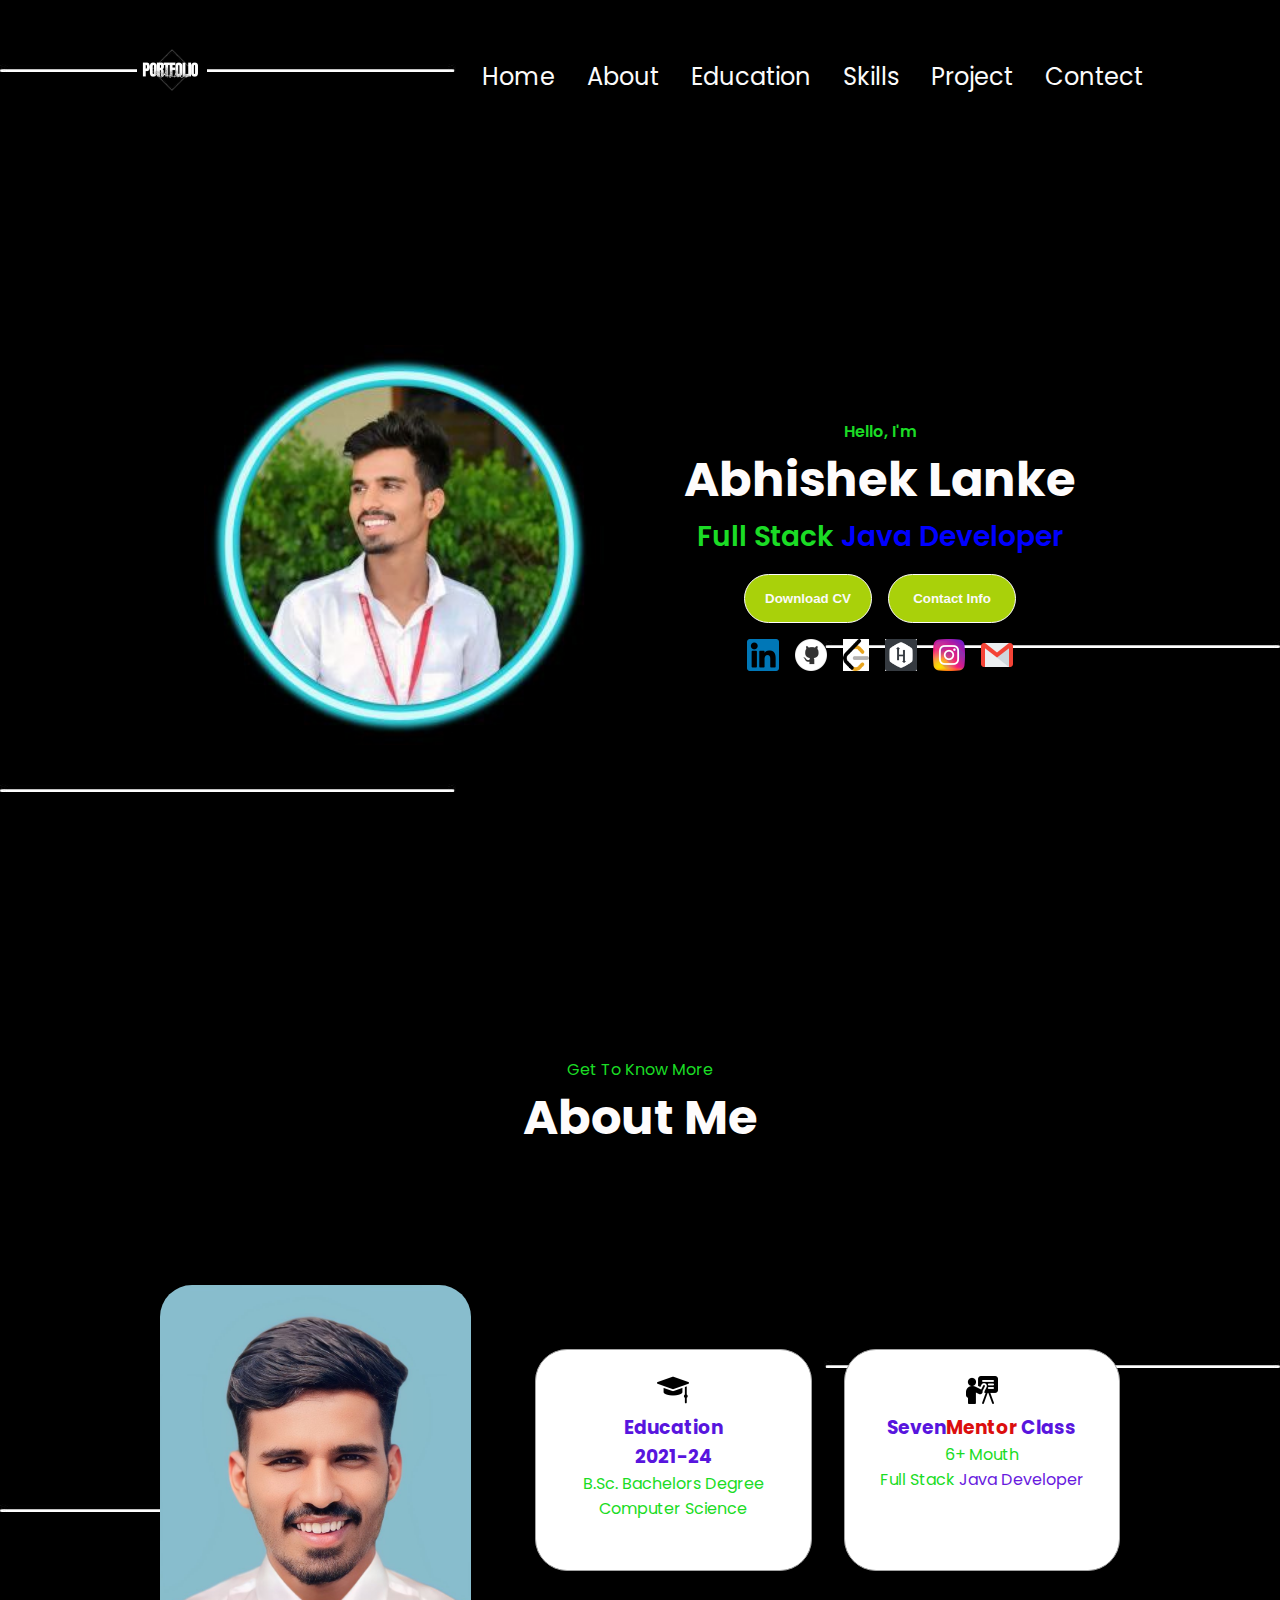
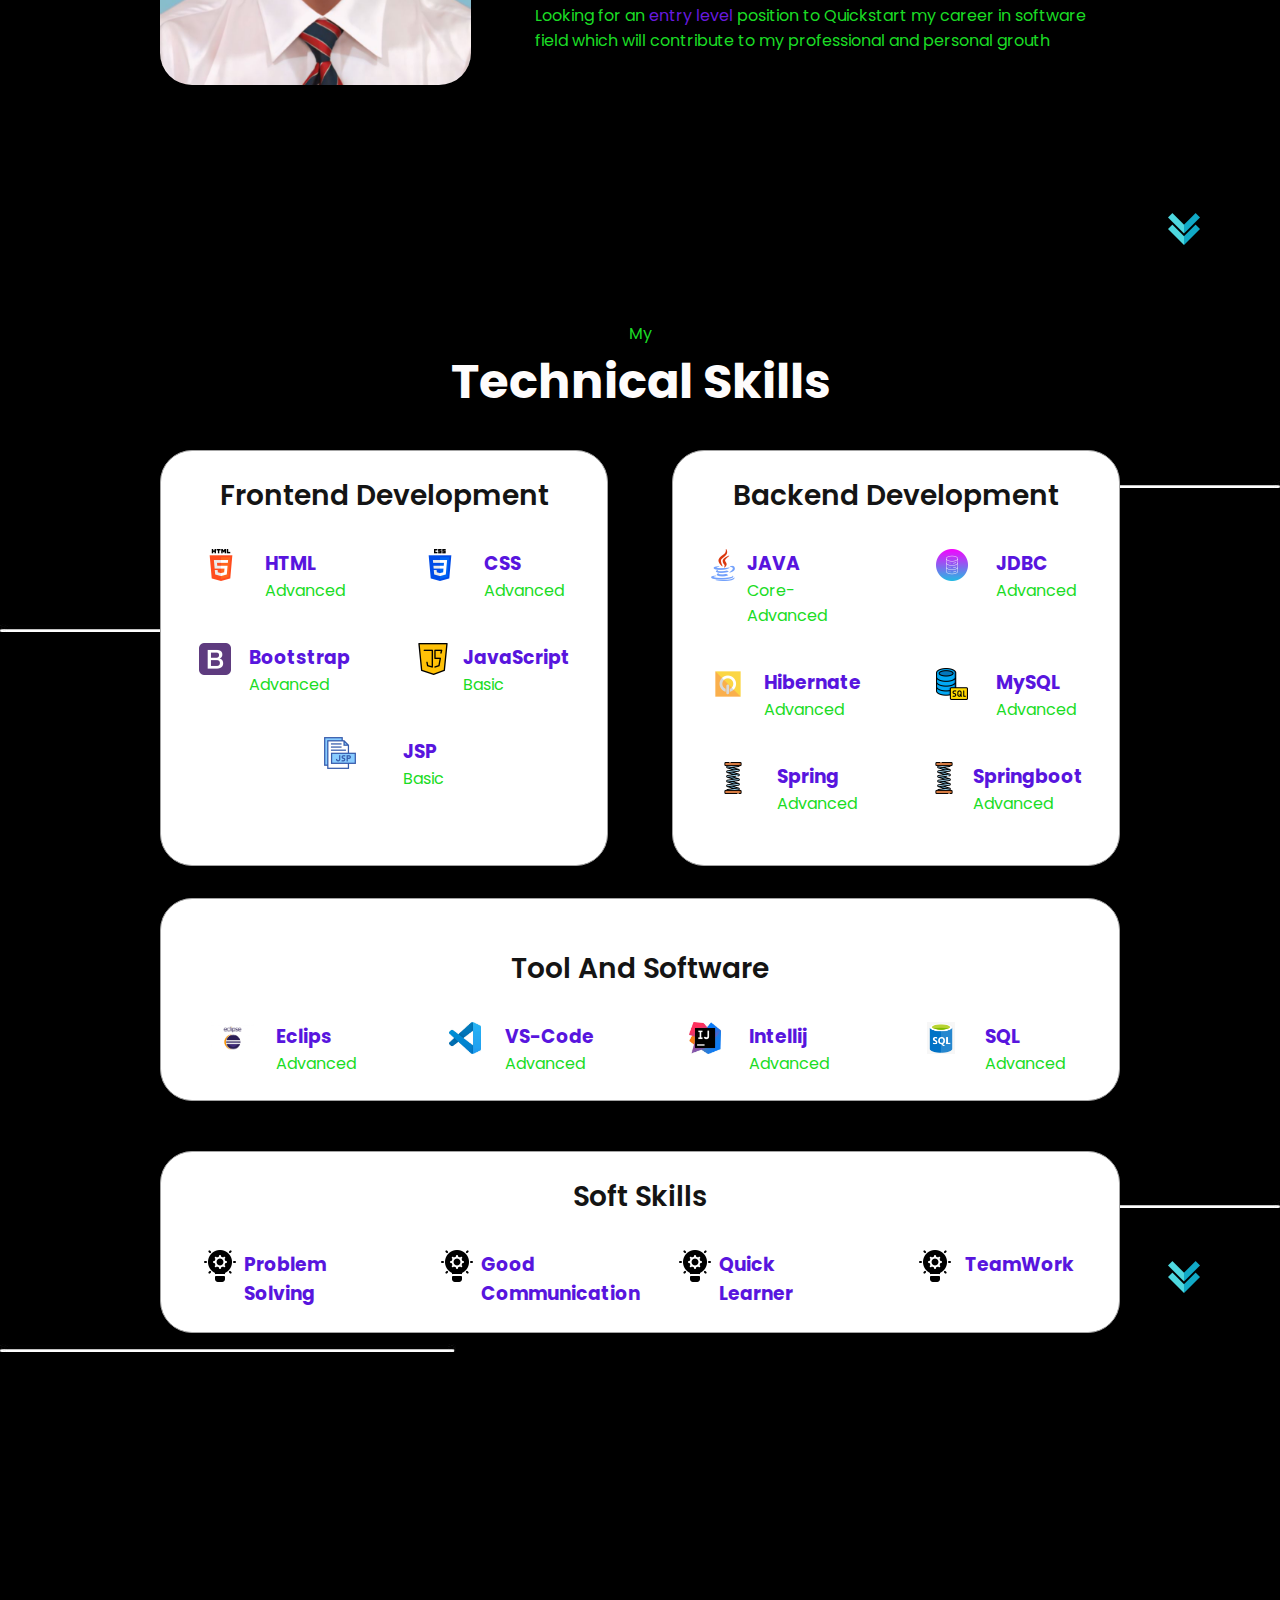
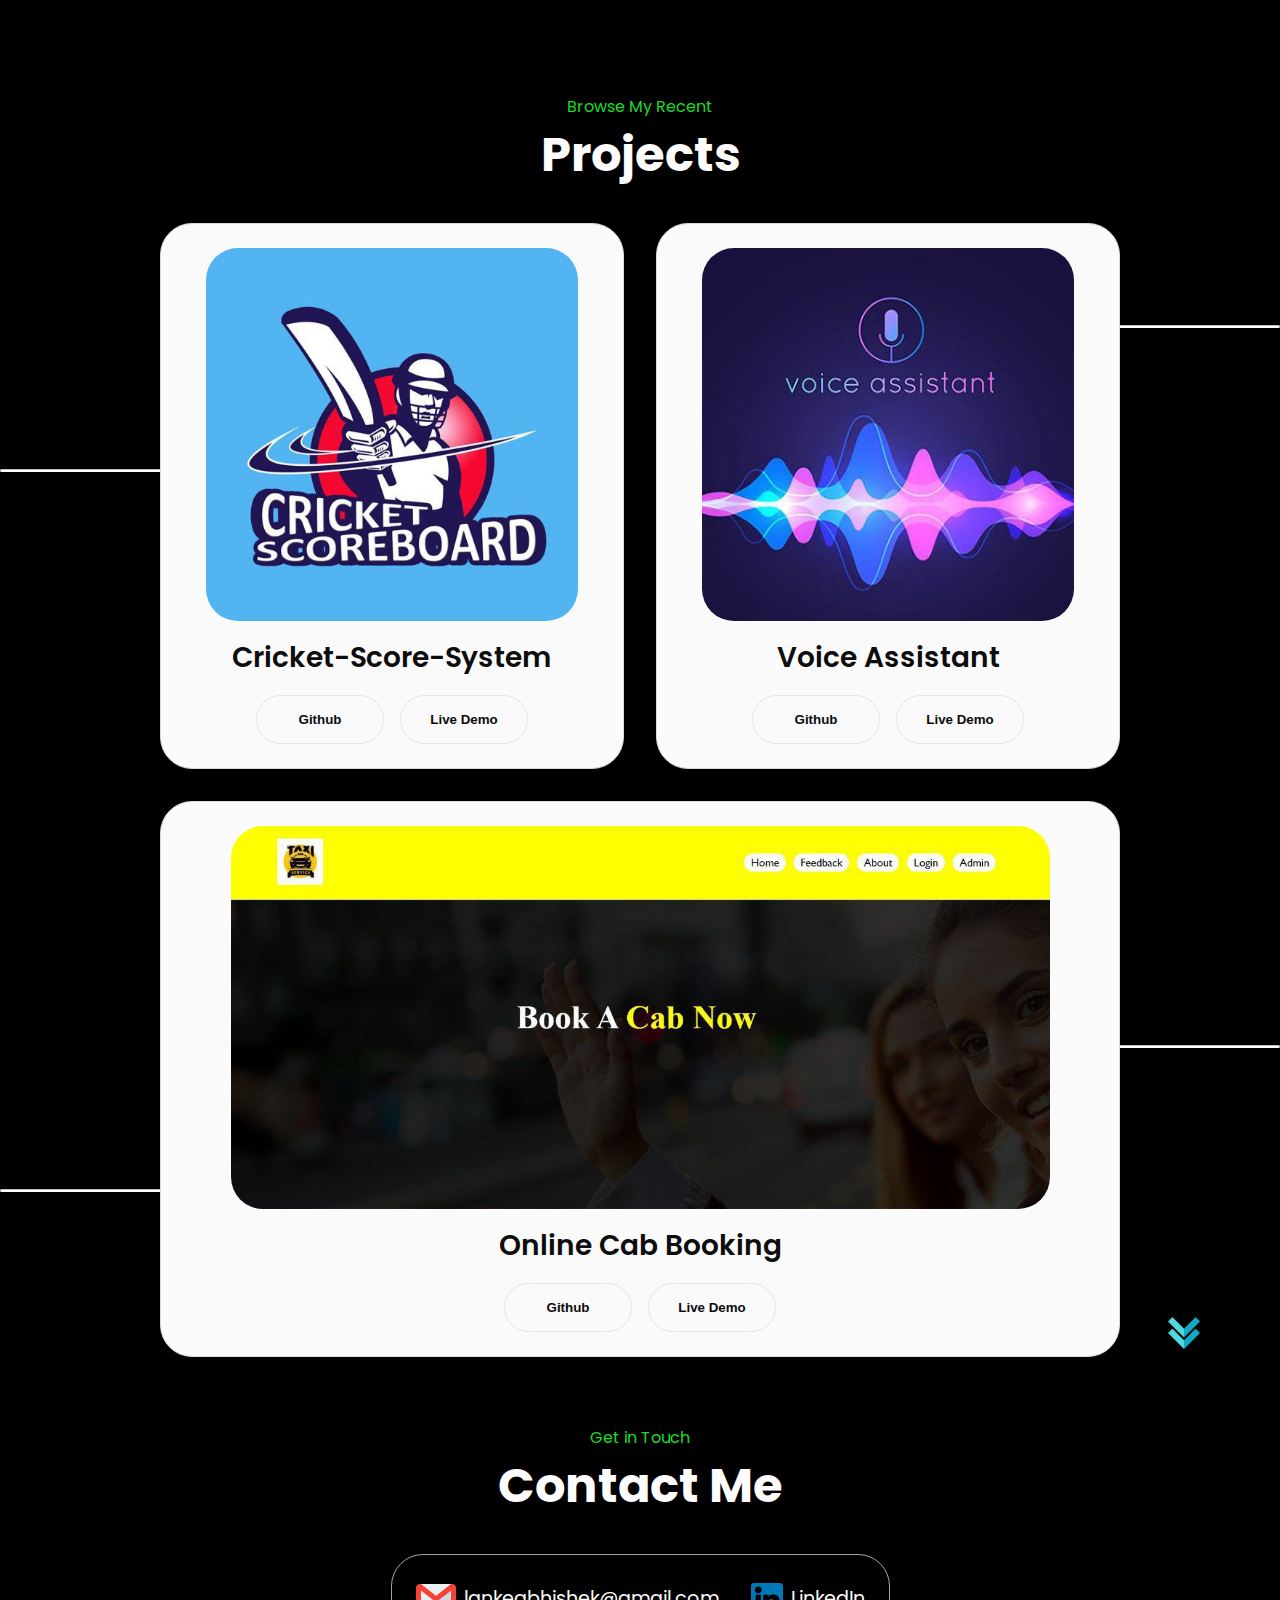
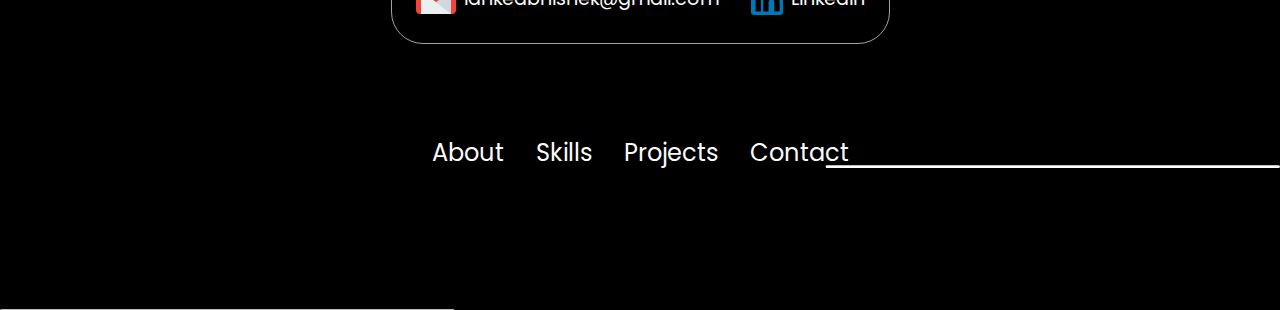
==== commit c244fc60: "Update index.html" ====
--- a/index.html
+++ b/index.html
@@ -365,7 +365,7 @@
       </section>
       <br><br><br>
       <section id="projects">
-        <br><br><br><br><br><br><br>
+        <br><br><br><br><br><br><br><br><br><br>
         <p class="section__text__p1">Browse My Recent</p>
         <h1 class="title">Projects</h1>
         <div class="experience-details-container">
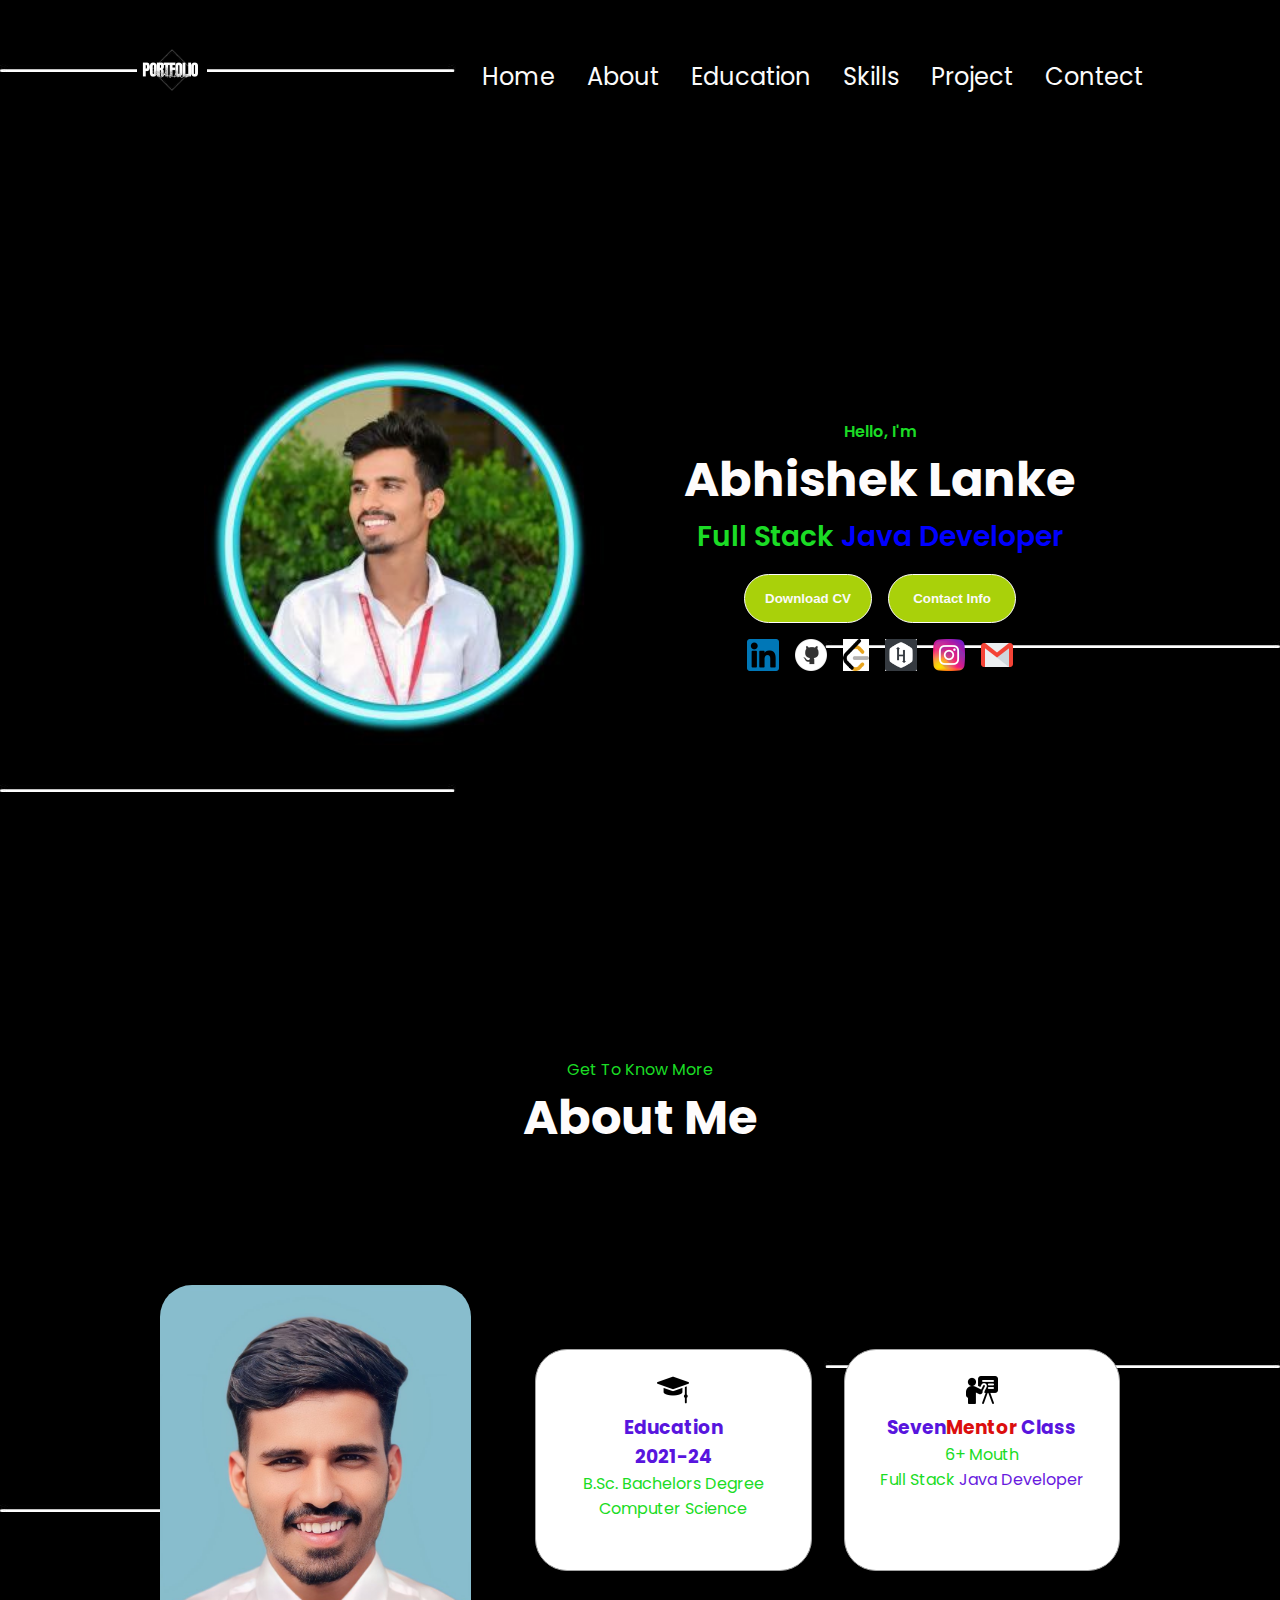
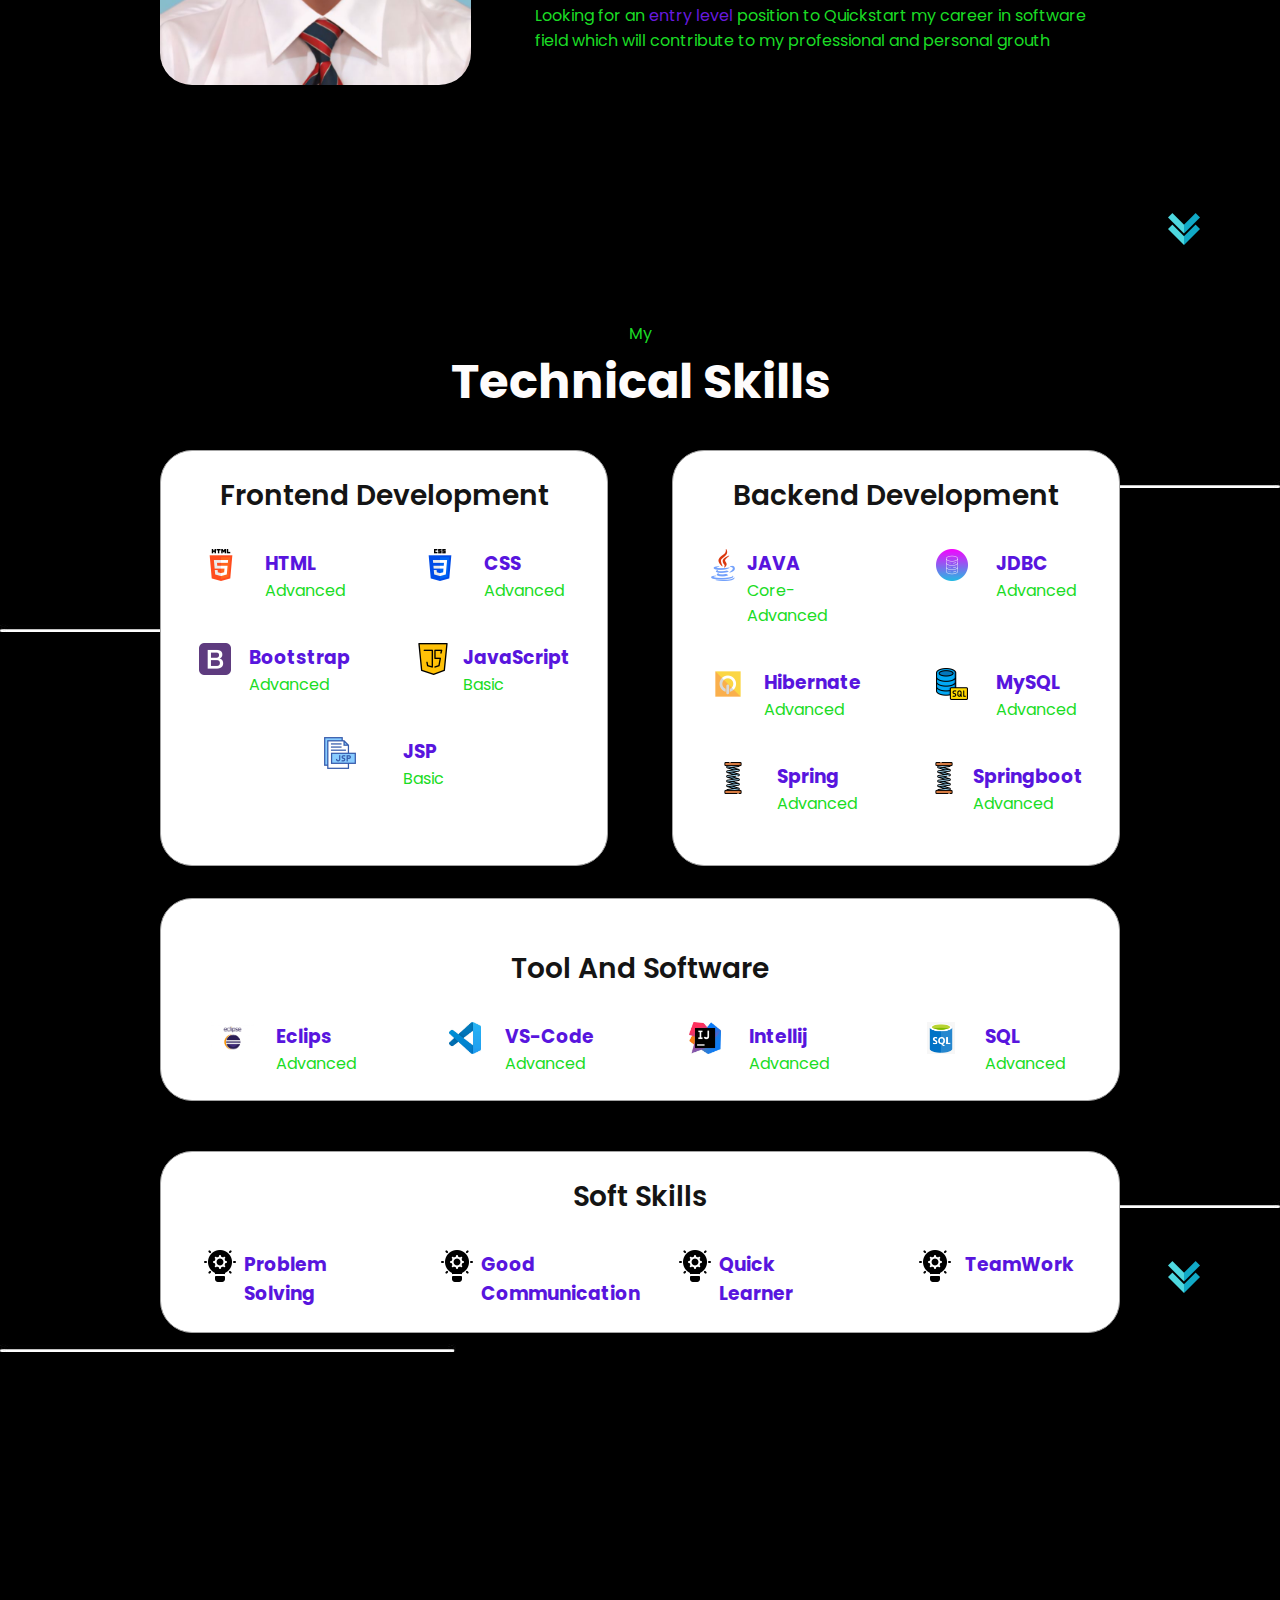
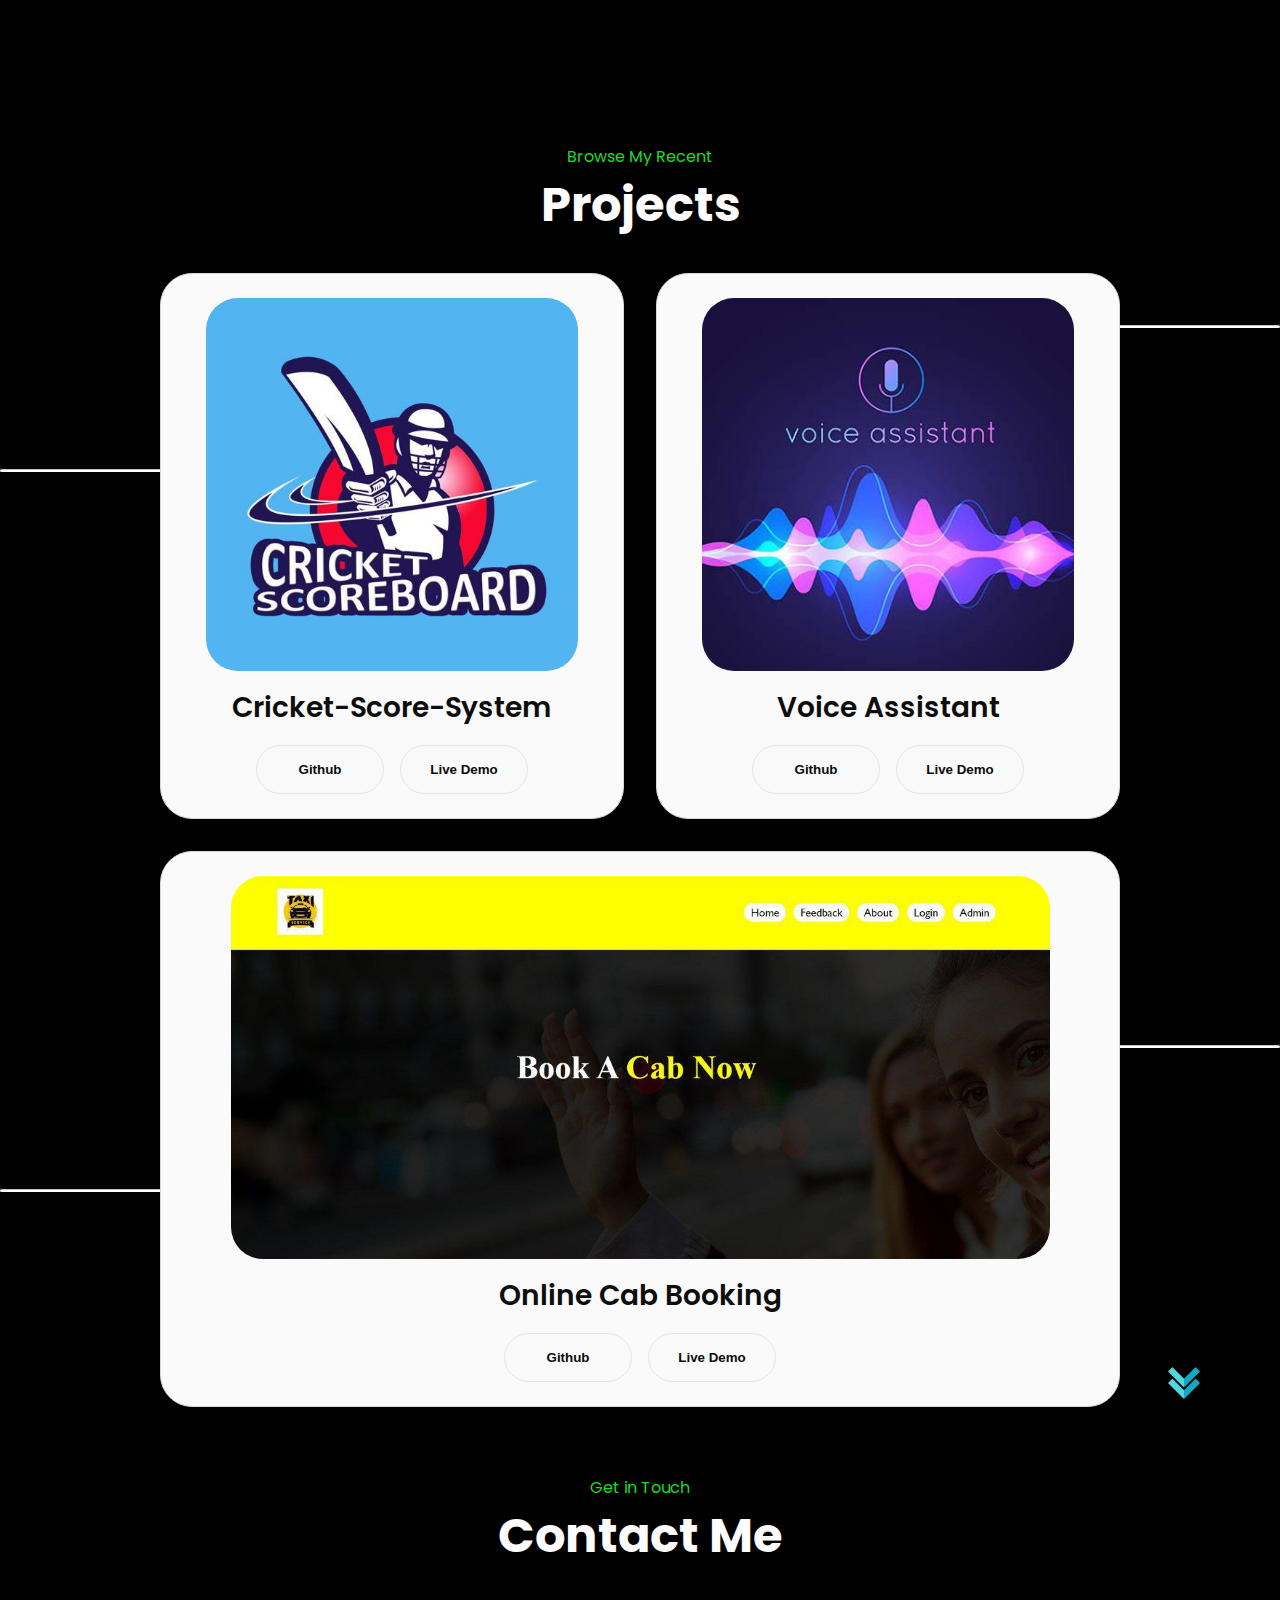
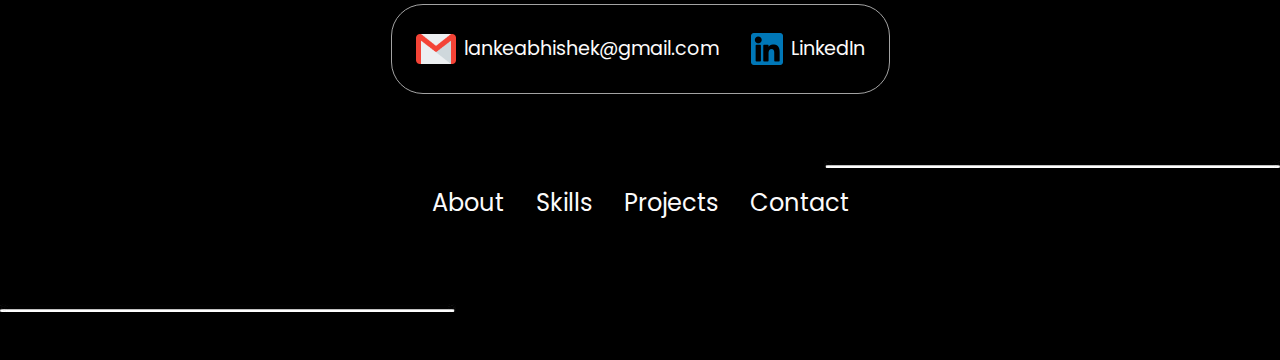
==== commit 9796d3ec: "Update index.html" ====
--- a/index.html
+++ b/index.html
@@ -365,7 +365,7 @@
       </section>
       <br><br><br>
       <section id="projects">
-        <br><br><br><br><br><br><br><br><br><br>
+        <br><br><br><br><br><br><br><br><br><br><br><br>
         <p class="section__text__p1">Browse My Recent</p>
         <h1 class="title">Projects</h1>
         <div class="experience-details-container">
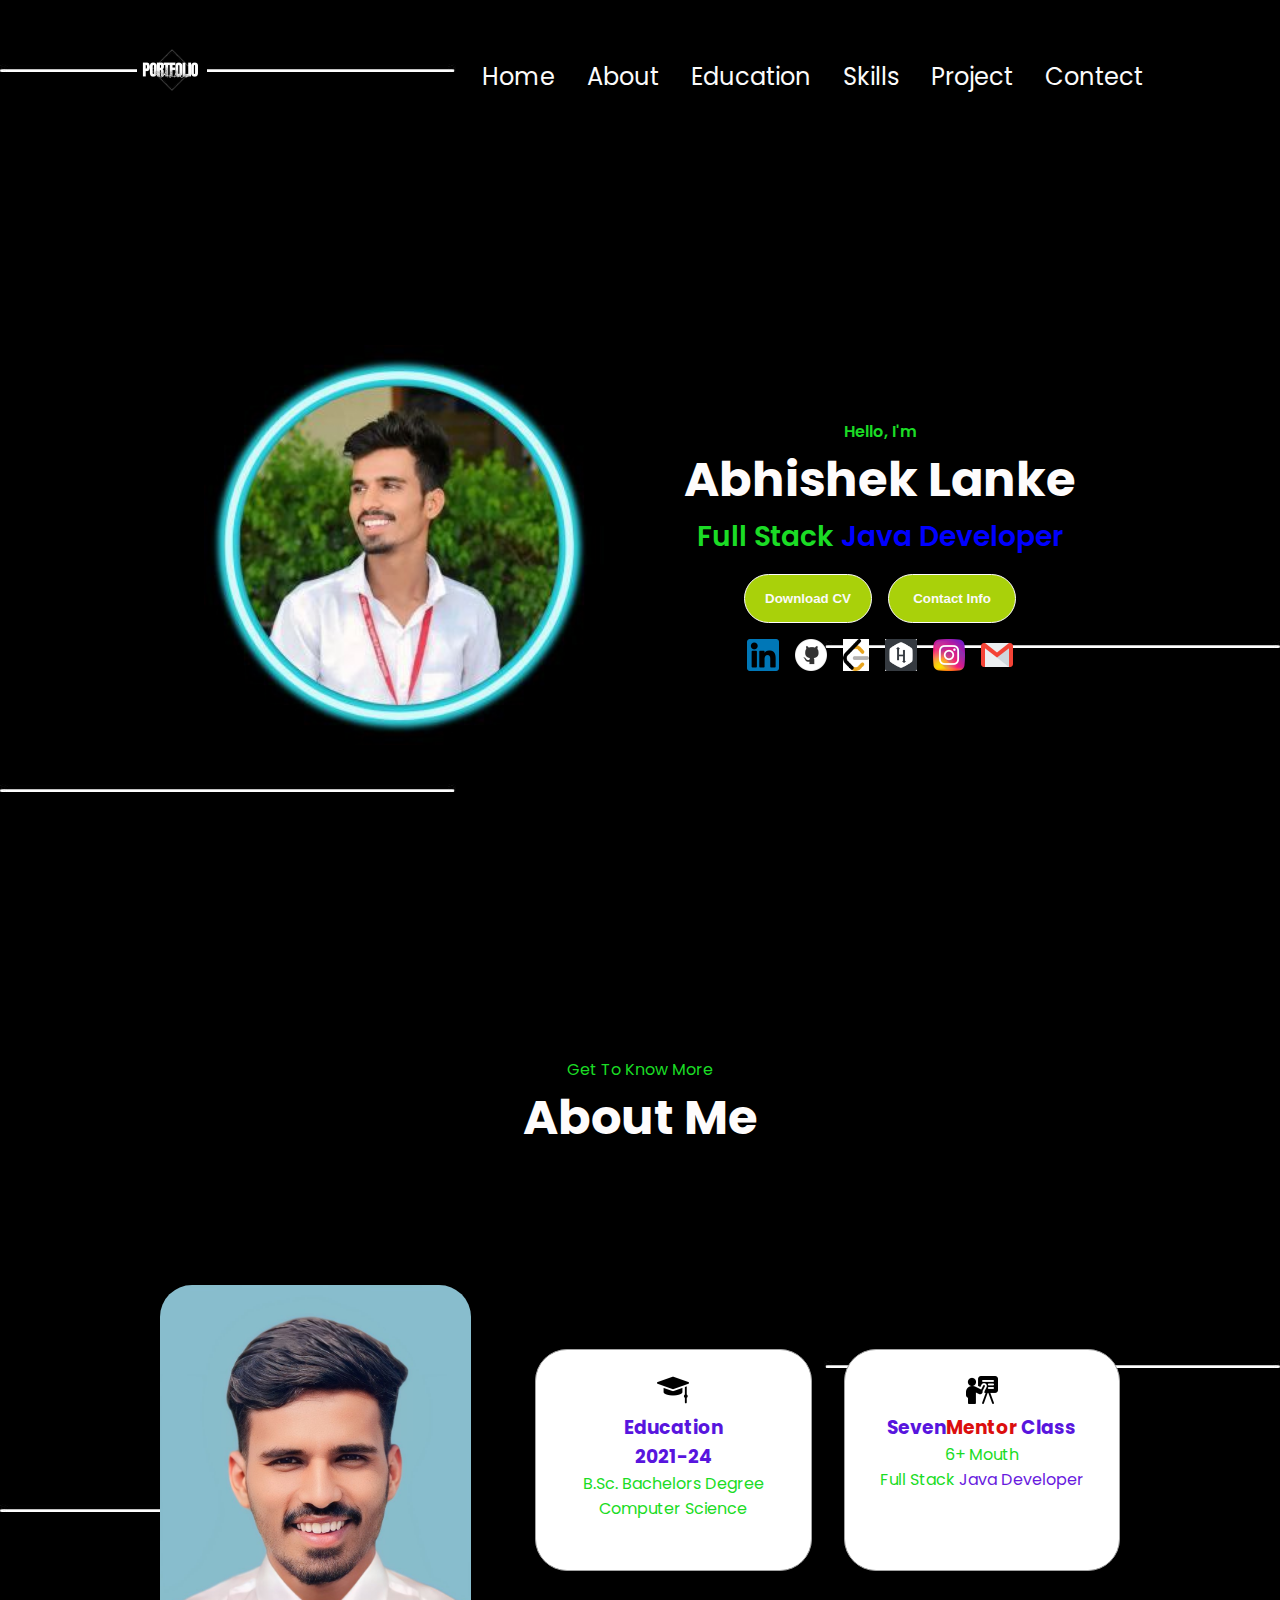
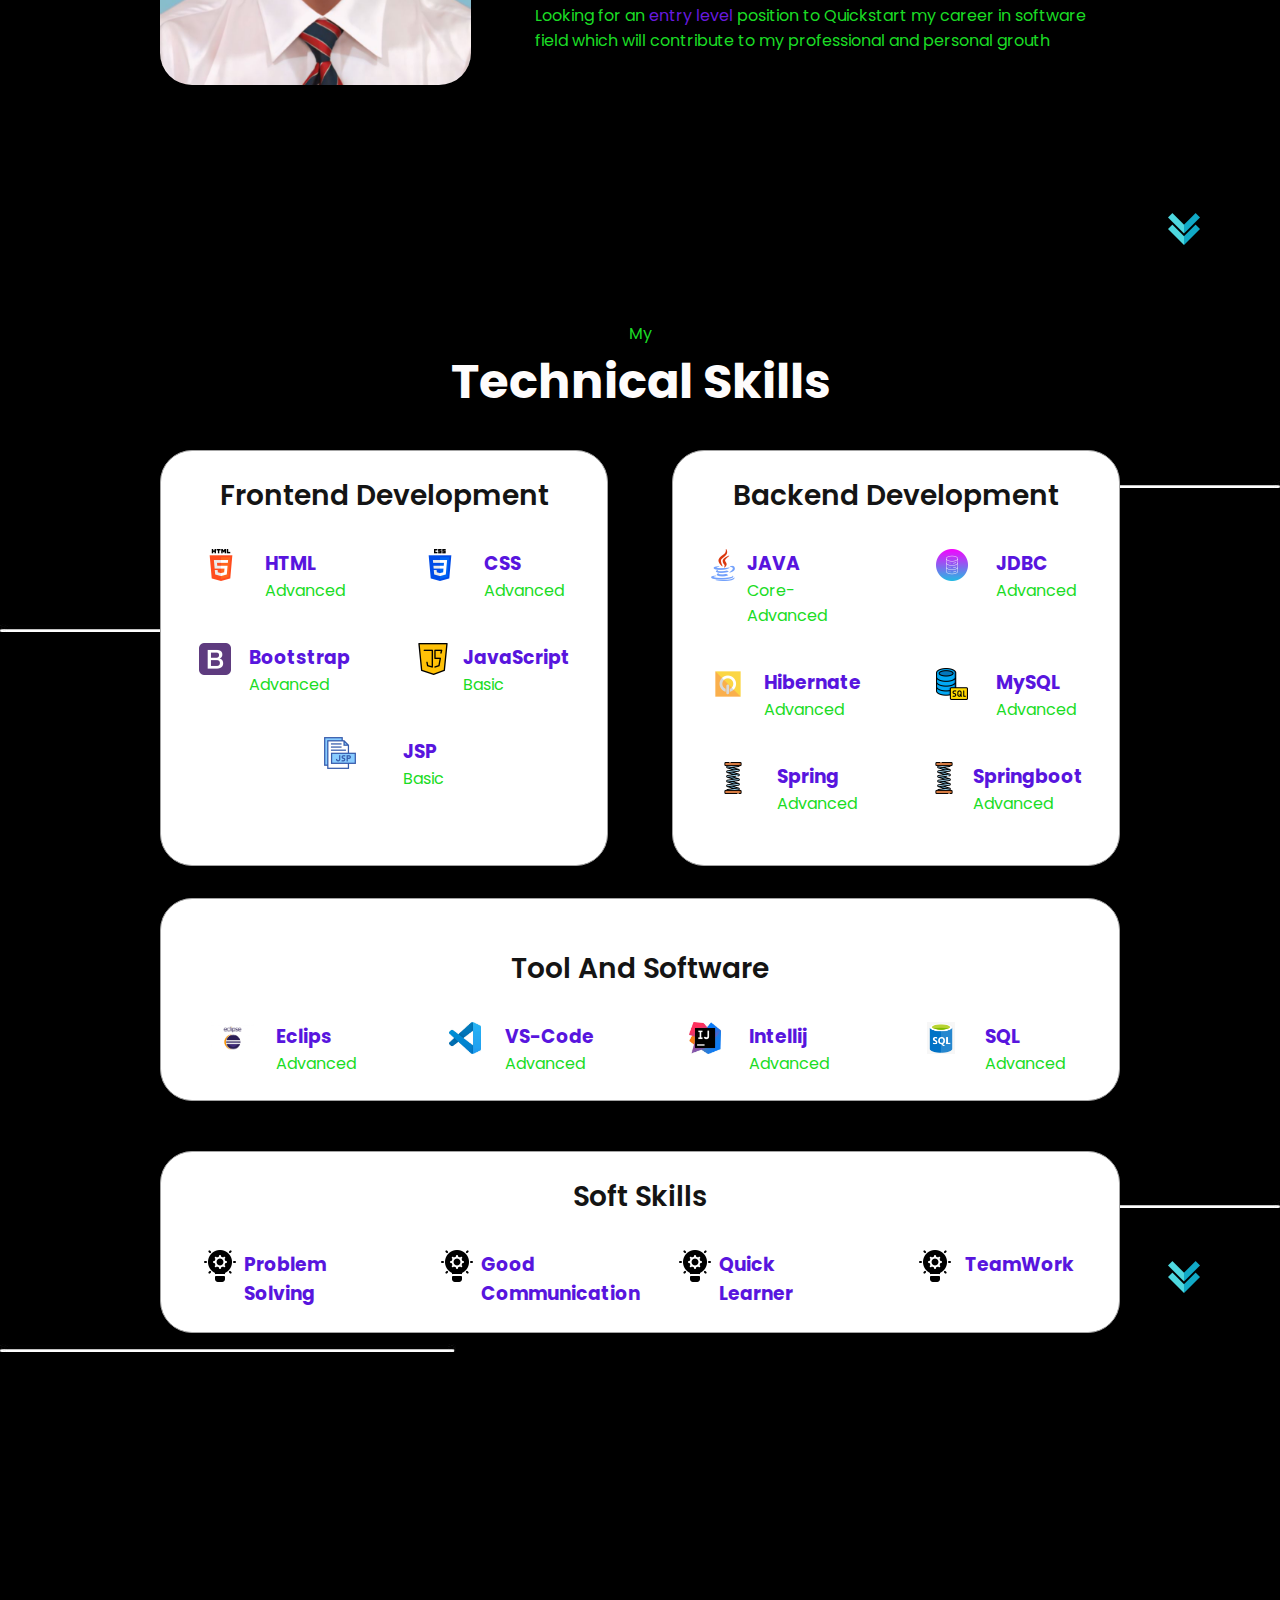
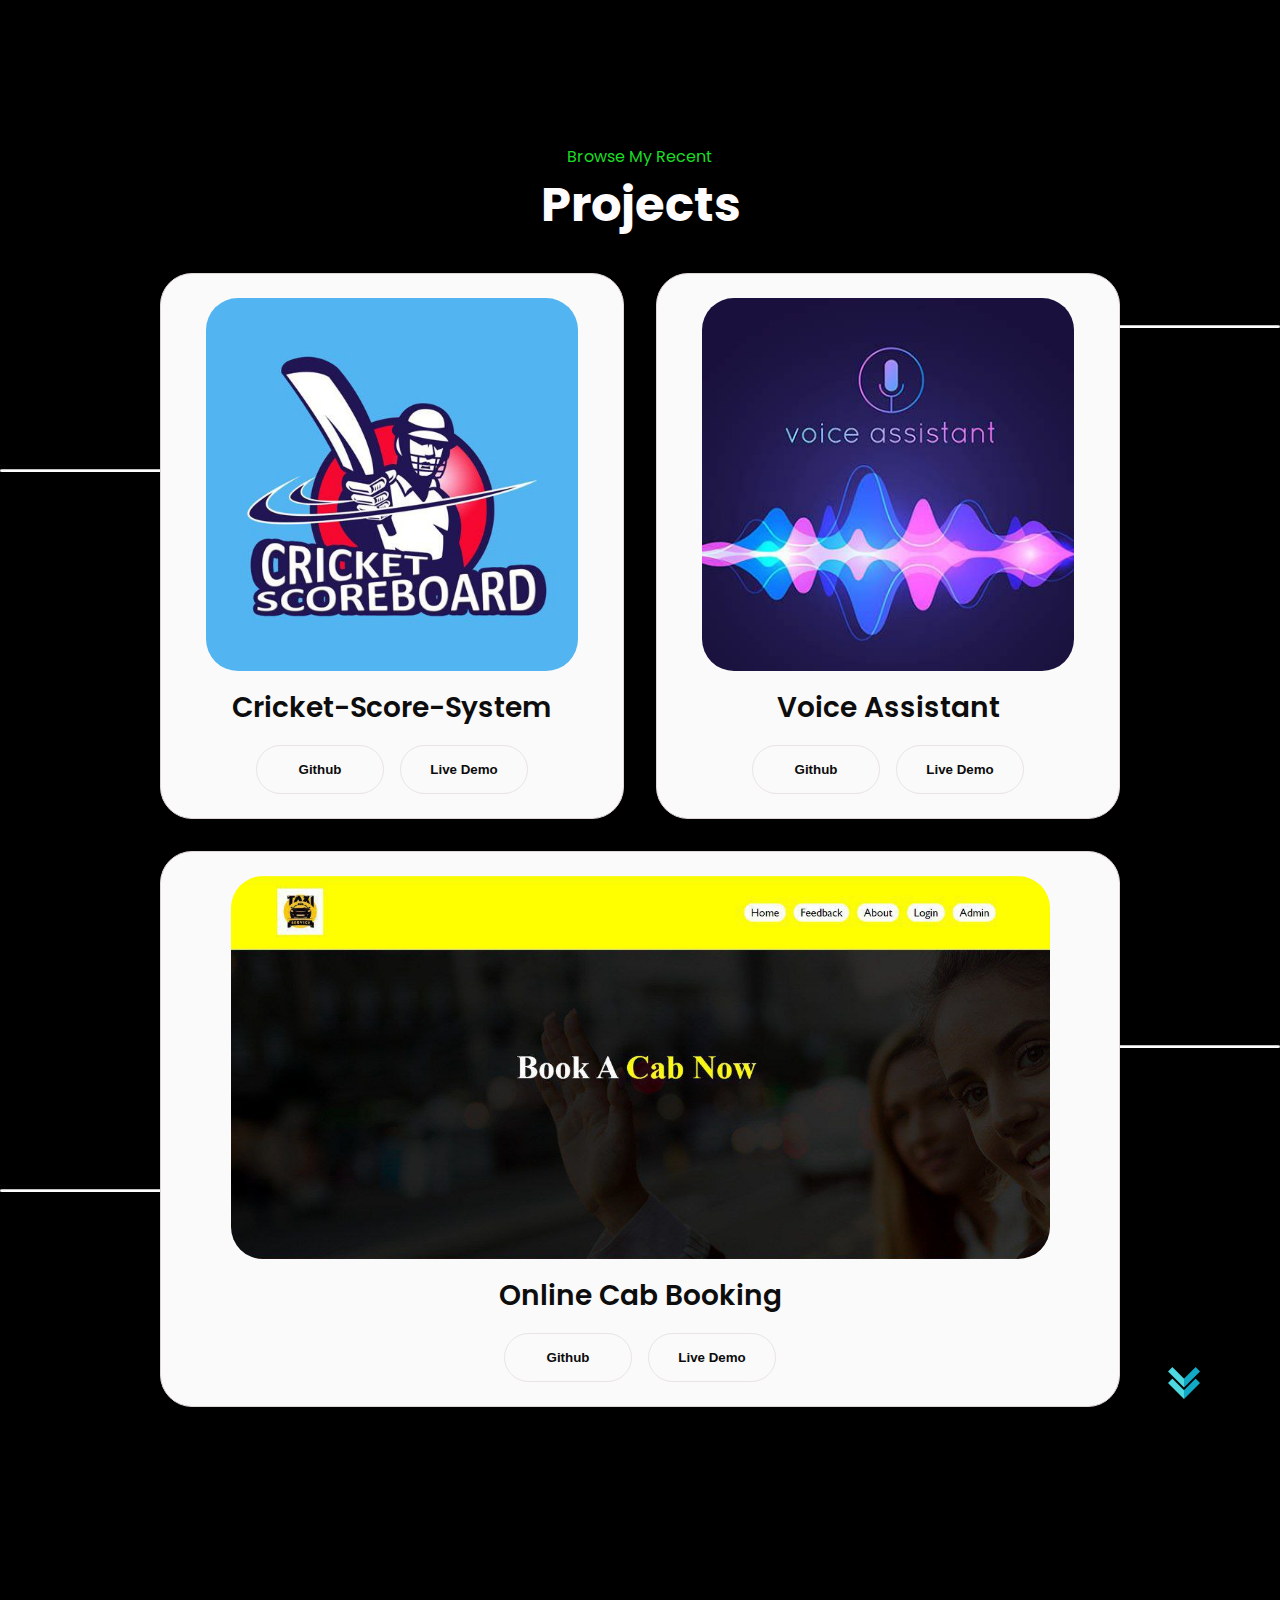
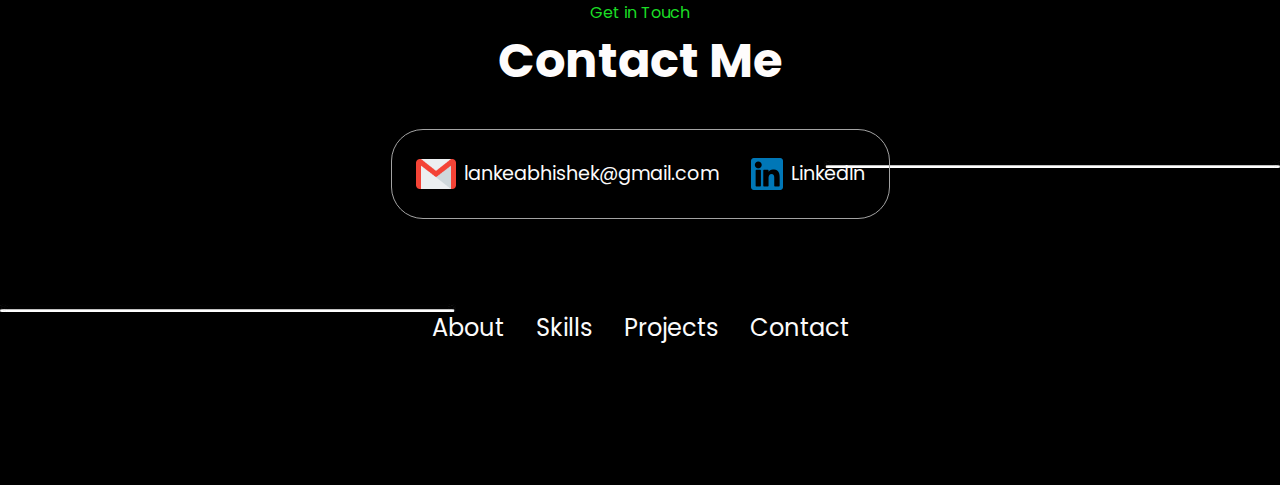
==== commit 087cc4f8: "Update index.html" ====
--- a/index.html
+++ b/index.html
@@ -451,6 +451,7 @@
           onclick="location.href='./#contact'"
         />
       </section>
+    <br><br><br><br><br>
       <section id="contact">
         <p class="section__text__p1">Get in Touch</p>
         <h1 class="title">Contact Me</h1>
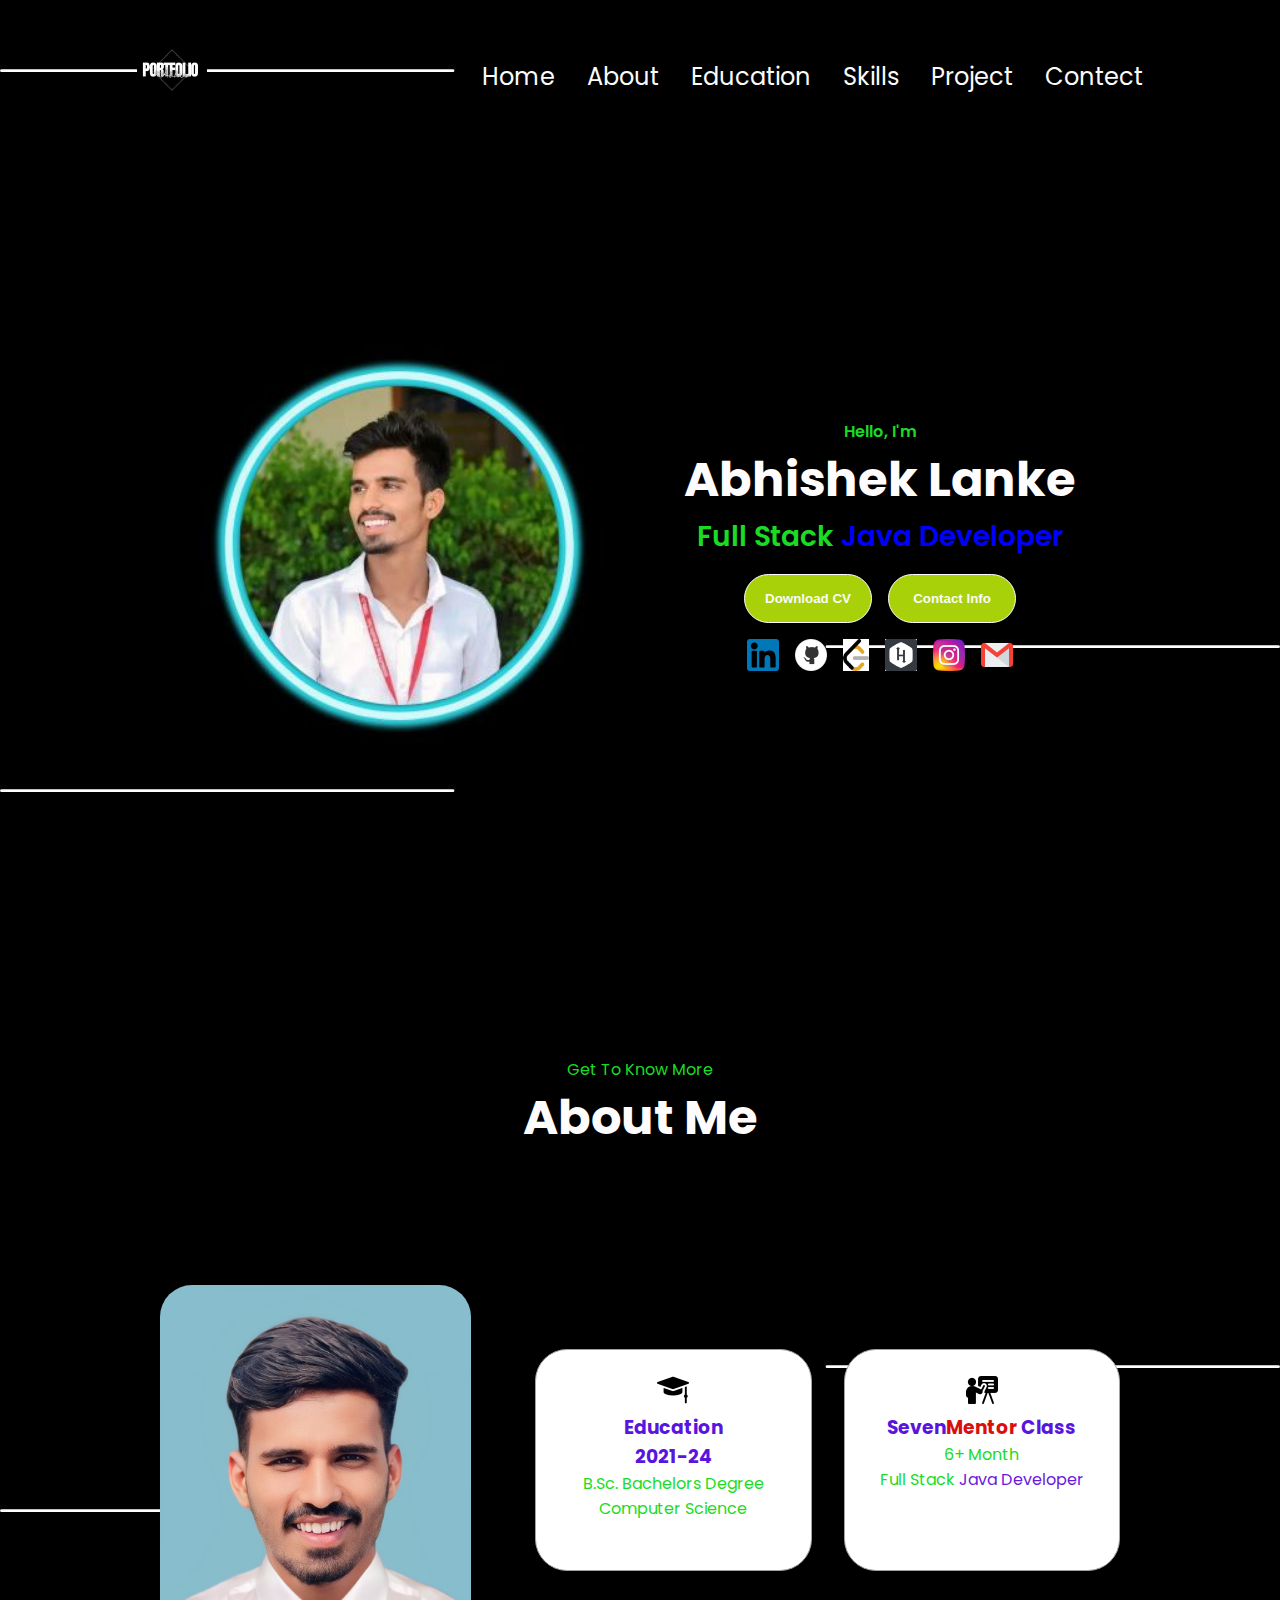
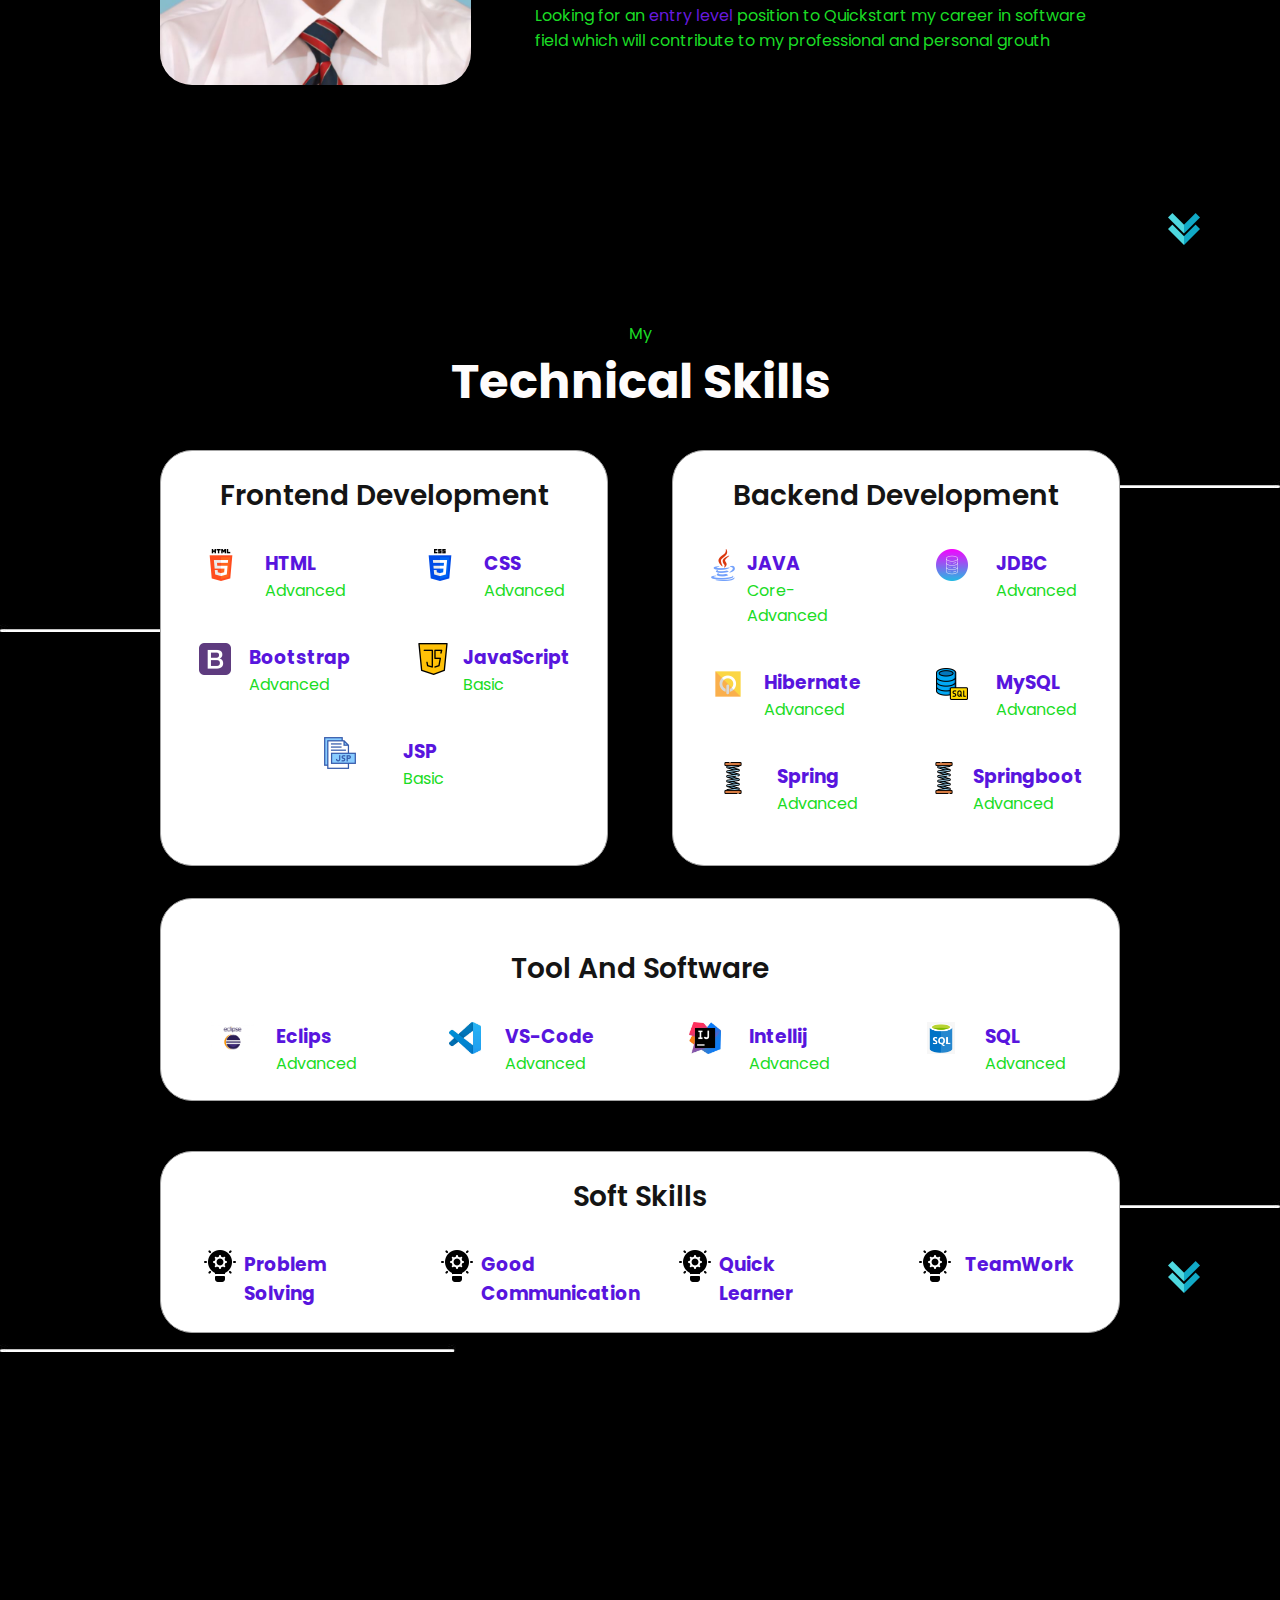
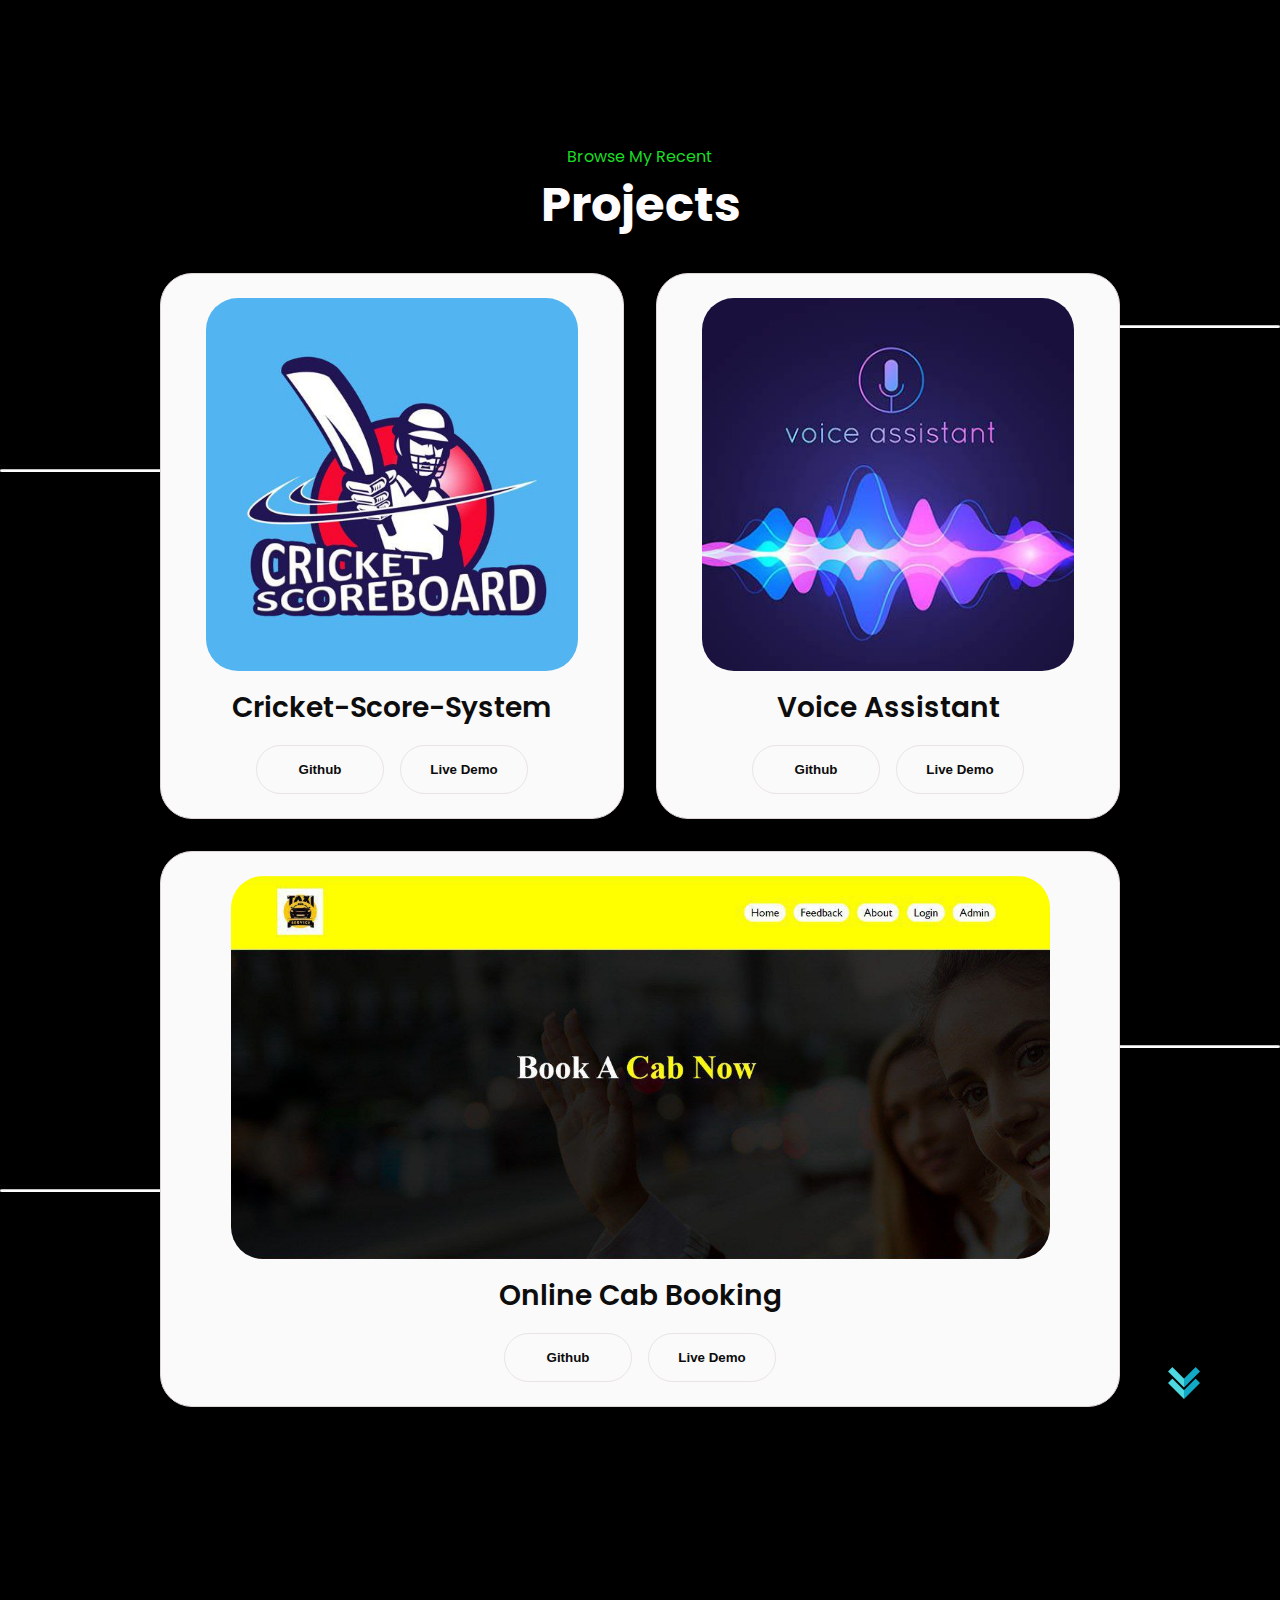
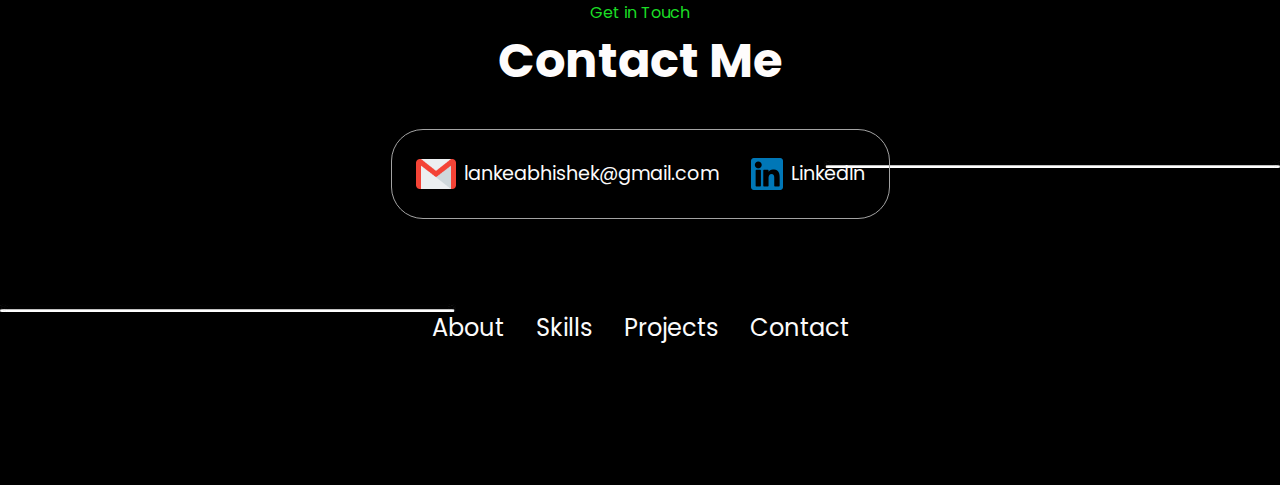
==== commit c7f677b8: "Update index.html" ====
--- a/index.html
+++ b/index.html
@@ -93,7 +93,7 @@
                   class="icon"
                 />
                 <h3>Seven<span style="color: #db0e0e;">Mentor</span> Class</h3>
-                <p>6+ Mouth<br />Full Stack <span style="color: #681ade;">Java Developer</span></p>
+                <p>6+ Month<br />Full Stack <span style="color: #681ade;">Java Developer</span></p>
               </div>
             </div>
             <div class="text-container">
